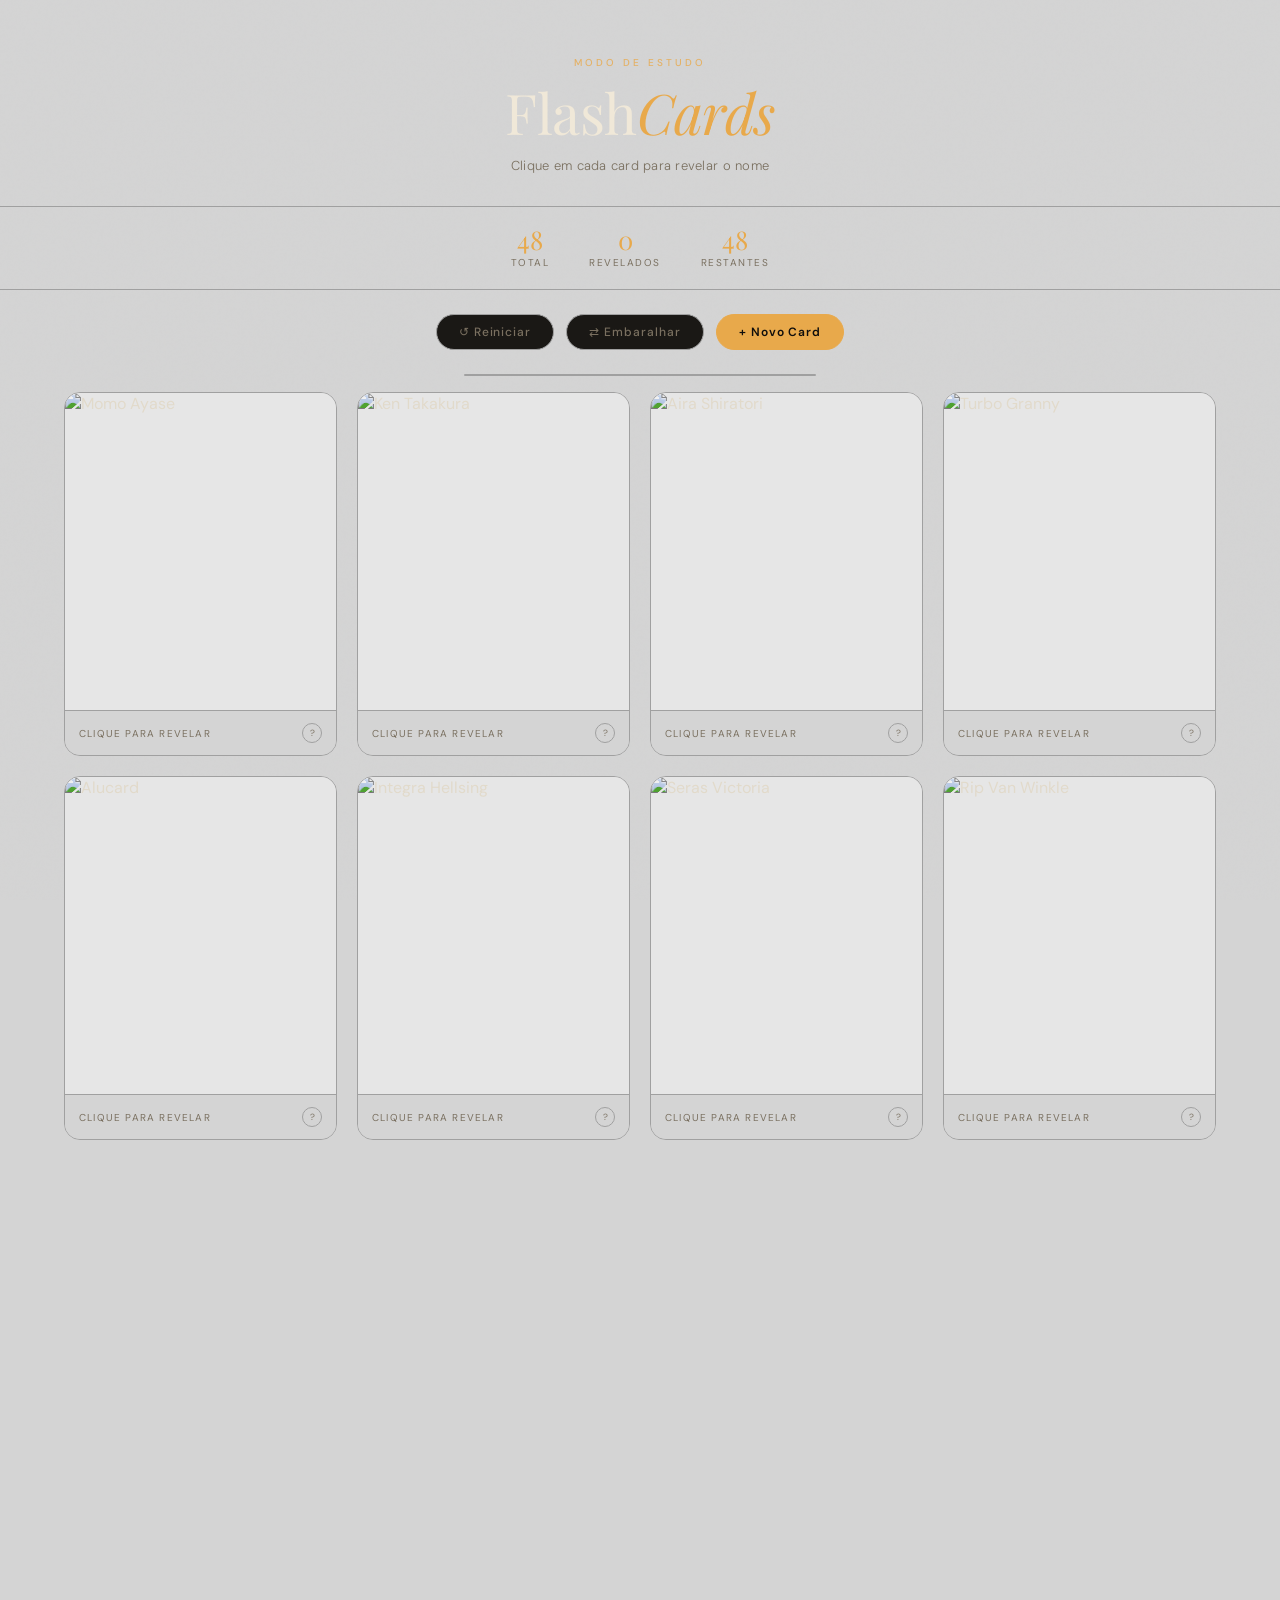
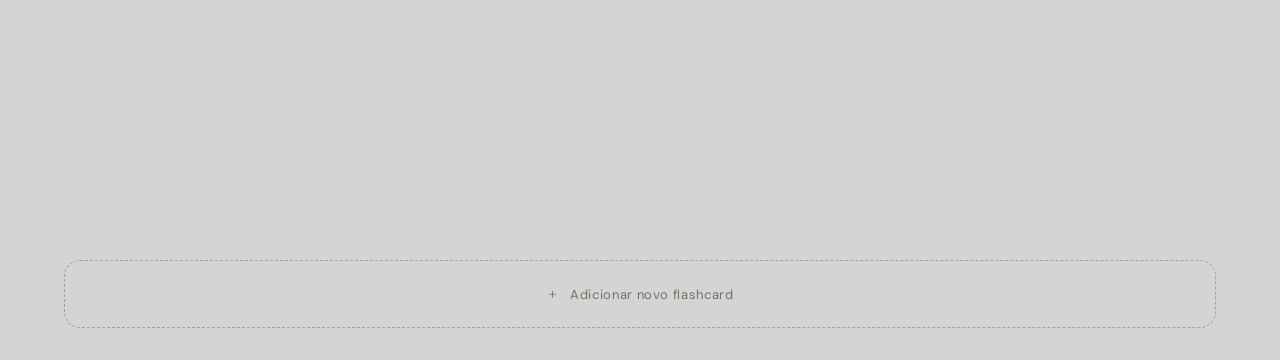
==== index.html @ f8aae572 "Renamed main page to index" ====
<!DOCTYPE html>
<html lang="pt-BR">
<head>
<meta charset="UTF-8">
<meta name="viewport" content="width=device-width, initial-scale=1.0">
<title>Flashcards de Estudo</title>
<link href="https://fonts.googleapis.com/css2?family=Playfair+Display:wght@400;700&family=DM+Sans:wght@300;400;500&display=swap" rel="stylesheet">
<style>
  :root {
    --bg: #d4d4d4;
    --surface: #1a1815;
    --card-front: #d4d4d4;
    --card-back: #2a1f0e;
    --accent: #e8a94b;
    --accent-dim: #a87630;
    --text-primary: #f0e8d8;
    --text-muted: #7a7060;
    --border: #a0a0a0;
    --gold-glow: rgba(232, 169, 75, 0.15);
    --radius: 16px;
    --bg-card: #e6e6e6;
  }

  * { margin: 0; padding: 0; box-sizing: border-box; }

  body {
    background: var(--bg);
    color: var(--text-primary);
    font-family: 'DM Sans', sans-serif;
    min-height: 100vh;
    overflow-x: hidden;
  }

  /* Grain overlay */
  body::before {
    content: '';
    position: fixed;
    inset: 0;
    background-image: url("data:image/svg+xml,%3Csvg viewBox='0 0 256 256' xmlns='http://www.w3.org/2000/svg'%3E%3Cfilter id='noise'%3E%3CfeTurbulence type='fractalNoise' baseFrequency='0.9' numOctaves='4' stitchTiles='stitch'/%3E%3C/filter%3E%3Crect width='100%25' height='100%25' filter='url(%23noise)' opacity='0.04'/%3E%3C/svg%3E");
    pointer-events: none;
    z-index: 0;
    opacity: 0.4;
  }

  header {
    position: relative;
    z-index: 1;
    text-align: center;
    padding: 56px 24px 32px;
    border-bottom: 1px solid var(--border);
  }

  .header-label {
    font-family: 'DM Sans', sans-serif;
    font-size: 10px;
    font-weight: 500;
    letter-spacing: 0.3em;
    text-transform: uppercase;
    color: var(--accent);
    margin-bottom: 12px;
    opacity: 0.8;
  }

  header h1 {
    font-family: 'Playfair Display', serif;
    font-size: clamp(2rem, 5vw, 3.5rem);
    font-weight: 400;
    color: var(--text-primary);
    letter-spacing: -0.01em;
    line-height: 1.1;
  }

  header h1 span {
    color: var(--accent);
    font-style: italic;
  }

  .header-sub {
    margin-top: 14px;
    font-size: 13px;
    color: var(--text-muted);
    font-weight: 300;
    letter-spacing: 0.02em;
  }

  /* Stats bar */
  .stats {
    position: relative;
    z-index: 1;
    display: flex;
    justify-content: center;
    gap: 40px;
    padding: 20px 24px;
    border-bottom: 1px solid var(--border);
  }

  .stat-item {
    text-align: center;
  }

  .stat-number {
    font-family: 'Playfair Display', serif;
    font-size: 1.6rem;
    color: var(--accent);
    line-height: 1;
  }

  .stat-label {
    font-size: 10px;
    color: var(--text-muted);
    letter-spacing: 0.15em;
    text-transform: uppercase;
    margin-top: 4px;
  }

  /* Controls */
  .controls {
    position: relative;
    z-index: 1;
    display: flex;
    justify-content: center;
    align-items: center;
    gap: 12px;
    padding: 24px;
    flex-wrap: wrap;
  }

  .btn {
    padding: 9px 22px;
    border-radius: 100px;
    border: 1px solid var(--border);
    background: var(--surface);
    color: var(--text-muted);
    font-family: 'DM Sans', sans-serif;
    font-size: 12px;
    font-weight: 500;
    letter-spacing: 0.08em;
    cursor: pointer;
    transition: all 0.2s ease;
  }

  .btn:hover {
    border-color: var(--accent-dim);
    color: var(--accent);
    background: rgba(232, 169, 75, 0.06);
  }

  .btn.primary {
    background: var(--accent);
    border-color: var(--accent);
    color: #0f0e0c;
    font-weight: 600;
  }

  .btn.primary:hover {
    background: #f0bc65;
    border-color: #f0bc65;
    color: #0f0e0c;
  }

  /* Grid */
  .grid-container {
    position: relative;
    z-index: 1;
    max-width: 1200px;
    margin: 0 auto;
    padding: 8px 24px 80px;
    display: grid;
    grid-template-columns: repeat(auto-fill, minmax(220px, 1fr));
    gap: 20px;
  }

  /* Card */
  .card-wrapper {
    perspective: 1000px;
  }

  .card {
    width: 100%;
    aspect-ratio: 3/4;
    position: relative;
    transform-style: preserve-3d;
    transition: transform 0.6s cubic-bezier(0.4, 0, 0.2, 1);
    cursor: pointer;
  }

  .card.flipped {
    transform: rotateY(180deg);
  }

  .card-face {
    position: absolute;
    inset: 0;
    backface-visibility: hidden;
    -webkit-backface-visibility: hidden;
    border-radius: var(--radius);
    overflow: hidden;
    border: 1px solid var(--border);
  }

  /* Front face */
  .card-front {
    background: var(--card-front);
    display: flex;
    flex-direction: column;
  }

  .card-front .image-area {
    flex: 1;
    overflow: hidden;
    position: relative;
    background: var(--bg-card);
  }

  .card-front .image-area img {
    width: 100%;
    height: 100%;
    object-fit: cover;
    display: block;
    transition: transform 0.4s ease;
    filter: brightness(0.92) contrast(1.05);
  }

  .card-wrapper:hover .card:not(.flipped) .image-area img {
    transform: scale(1.04);
  }

  /* Hint stripe at bottom of front */
  .card-front .hint {
    padding: 12px 14px;
    display: flex;
    align-items: center;
    justify-content: space-between;
    background: var(--card-front);
    border-top: 1px solid var(--border);
  }

  .hint-text {
    font-size: 10px;
    color: var(--text-muted);
    letter-spacing: 0.12em;
    text-transform: uppercase;
  }

  .hint-icon {
    width: 20px;
    height: 20px;
    border-radius: 50%;
    border: 1px solid var(--border);
    display: flex;
    align-items: center;
    justify-content: center;
    color: var(--text-muted);
    font-size: 9px;
    transition: all 0.2s;
  }

  .card-wrapper:hover .hint-icon {
    border-color: var(--accent-dim);
    color: var(--accent);
    background: var(--gold-glow);
  }

  /* Back face */
  .card-back {
    background: var(--card-back);
    transform: rotateY(180deg);
    display: flex;
    flex-direction: column;
    align-items: center;
    justify-content: center;
    padding: 28px 20px;
    text-align: center;
    position: relative;
    gap: 16px;
  }

  .card-back::before {
    content: '';
    position: absolute;
    inset: 0;
    border-radius: var(--radius);
    background: radial-gradient(ellipse at center, rgba(232, 169, 75, 0.08) 0%, transparent 70%);
    pointer-events: none;
  }

  .card-back .back-icon {
    width: 48px;
    height: 48px;
    border-radius: 50%;
    border: 1px solid rgba(232, 169, 75, 0.3);
    display: flex;
    align-items: center;
    justify-content: center;
    background: rgba(232, 169, 75, 0.08);
  }

  .card-back .back-icon svg {
    width: 22px;
    height: 22px;
    stroke: var(--accent);
    fill: none;
    stroke-width: 1.5;
  }

  .card-back .card-name {
    font-family: 'Playfair Display', serif;
    font-size: clamp(1.1rem, 2.5vw, 1.4rem);
    font-weight: 400;
    color: var(--text-primary);
    line-height: 1.3;
  }

  .card-back .card-desc {
    font-size: 11px;
    color: var(--text-muted);
    line-height: 1.6;
    font-weight: 300;
  }

  .card-back .tag {
    font-size: 9px;
    letter-spacing: 0.18em;
    text-transform: uppercase;
    color: var(--accent);
    border: 1px solid rgba(232, 169, 75, 0.25);
    padding: 4px 10px;
    border-radius: 100px;
    background: rgba(232, 169, 75, 0.05);
  }

  /* Placeholder / empty image area for demo */
  .placeholder-img {
    width: 100%;
    height: 100%;
    display: flex;
    flex-direction: column;
    align-items: center;
    justify-content: center;
    gap: 10px;
    background: linear-gradient(135deg, #13110e 0%, #1c1912 100%);
  }

  .placeholder-img .ph-icon {
    font-size: 2.5rem;
    opacity: 0.5;
  }

  .placeholder-img .ph-text {
    font-size: 10px;
    color: var(--text-muted);
    letter-spacing: 0.1em;
  }

  /* Progress indicator */
  .progress-bar-wrap {
    position: relative;
    z-index: 1;
    max-width: 400px;
    margin: 0 auto;
    padding: 0 24px 8px;
  }

  .progress-track {
    height: 2px;
    background: var(--border);
    border-radius: 99px;
    overflow: hidden;
  }

  .progress-fill {
    height: 100%;
    background: var(--accent);
    border-radius: 99px;
    transition: width 0.5s ease;
    width: 0%;
  }

  /* Tooltip */
  .tooltip {
    position: fixed;
    bottom: 28px;
    left: 50%;
    transform: translateX(-50%) translateY(20px);
    background: var(--accent);
    color: #0f0e0c;
    font-size: 11px;
    font-weight: 600;
    letter-spacing: 0.08em;
    padding: 8px 18px;
    border-radius: 100px;
    opacity: 0;
    pointer-events: none;
    transition: all 0.3s ease;
    white-space: nowrap;
    z-index: 100;
  }

  .tooltip.show {
    opacity: 1;
    transform: translateX(-50%) translateY(0);
  }

  /* Upload area */
  .add-card-area {
    position: relative;
    z-index: 1;
    max-width: 1200px;
    margin: 0 auto;
    padding: 0 24px 32px;
  }

  .add-card-btn {
    width: 100%;
    border: 1px dashed var(--border);
    border-radius: var(--radius);
    padding: 24px;
    background: transparent;
    color: var(--text-muted);
    font-family: 'DM Sans', sans-serif;
    font-size: 13px;
    cursor: pointer;
    transition: all 0.2s;
    display: flex;
    align-items: center;
    justify-content: center;
    gap: 10px;
    letter-spacing: 0.05em;
  }

  .add-card-btn:hover {
    border-color: var(--accent-dim);
    color: var(--accent);
    background: var(--gold-glow);
  }

  /* Modal */
  .modal-overlay {
    position: fixed;
    inset: 0;
    background: rgba(0,0,0,0.75);
    backdrop-filter: blur(6px);
    display: flex;
    align-items: center;
    justify-content: center;
    z-index: 200;
    opacity: 0;
    pointer-events: none;
    transition: opacity 0.3s ease;
    padding: 24px;
  }

  .modal-overlay.open {
    opacity: 1;
    pointer-events: all;
  }

  .modal {
    background: var(--surface);
    border: 1px solid var(--border);
    border-radius: 20px;
    padding: 36px;
    width: 100%;
    max-width: 440px;
    transform: translateY(20px);
    transition: transform 0.3s ease;
  }

  .modal-overlay.open .modal {
    transform: translateY(0);
  }

  .modal h2 {
    font-family: 'Playfair Display', serif;
    font-size: 1.5rem;
    font-weight: 400;
    margin-bottom: 8px;
  }

  .modal p {
    font-size: 12px;
    color: var(--text-muted);
    margin-bottom: 28px;
    line-height: 1.6;
  }

  .field {
    margin-bottom: 18px;
  }

  .field label {
    display: block;
    font-size: 10px;
    letter-spacing: 0.15em;
    text-transform: uppercase;
    color: var(--text-muted);
    margin-bottom: 8px;
  }

  .field input, .field textarea {
    width: 100%;
    background: var(--bg);
    border: 1px solid var(--border);
    border-radius: 10px;
    padding: 12px 14px;
    color: var(--text-primary);
    font-family: 'DM Sans', sans-serif;
    font-size: 13px;
    outline: none;
    transition: border-color 0.2s;
  }

  .field input:focus, .field textarea:focus {
    border-color: var(--accent-dim);
  }

  .field textarea { resize: vertical; min-height: 70px; }

  .upload-box {
    border: 1px dashed var(--border);
    border-radius: 10px;
    padding: 28px;
    text-align: center;
    cursor: pointer;
    transition: all 0.2s;
    background: var(--bg);
  }

  .upload-box:hover {
    border-color: var(--accent-dim);
    background: var(--gold-glow);
  }

  .upload-box input { display: none; }
  .upload-box .upload-icon { font-size: 1.8rem; margin-bottom: 8px; }
  .upload-box p { font-size: 12px; color: var(--text-muted); }
  .upload-box .preview-img {
    max-height: 120px;
    border-radius: 8px;
    object-fit: cover;
    margin-top: 8px;
  }

  .modal-actions { display: flex; gap: 10px; margin-top: 28px; }
  .modal-actions .btn { flex: 1; text-align: center; }

  /* Responsive */
  @media (max-width: 520px) {
    .grid-container {
      grid-template-columns: repeat(2, 1fr);
      gap: 12px;
      padding: 8px 16px 60px;
    }
    .stats { gap: 24px; }
  }

  /* Animation on load */
  @keyframes fadeUp {
    from { opacity: 0; transform: translateY(24px); }
    to   { opacity: 1; transform: translateY(0); }
  }

  .card-wrapper {
    opacity: 0;
    animation: fadeUp 0.5s ease forwards;
  }
</style>
</head>
<body>

<header>
  <div class="header-label">Modo de Estudo</div>
  <h1>Flash<span>Cards</span></h1>
  <p class="header-sub">Clique em cada card para revelar o nome</p>
</header>

<div class="stats">
  <div class="stat-item">
    <div class="stat-number" id="totalCount">0</div>
    <div class="stat-label">Total</div>
  </div>
  <div class="stat-item">
    <div class="stat-number" id="revealedCount">0</div>
    <div class="stat-label">Revelados</div>
  </div>
  <div class="stat-item">
    <div class="stat-number" id="remainCount">0</div>
    <div class="stat-label">Restantes</div>
  </div>
</div>

<div class="controls">
  <button class="btn" onclick="resetAll()">↺ Reiniciar</button>
  <button class="btn" onclick="shuffleCards()">⇄ Embaralhar</button>
  <button class="btn primary" onclick="openModal()">+ Novo Card</button>
</div>

<div class="progress-bar-wrap">
  <div class="progress-track">
    <div class="progress-fill" id="progressFill"></div>
  </div>
</div>

<div class="grid-container" id="cardGrid"></div>

<div class="add-card-area">
  <button class="add-card-btn" onclick="openModal()">
    <span>＋</span> Adicionar novo flashcard
  </button>
</div>

<div class="tooltip" id="tooltip"></div>

<!-- Modal para adicionar card -->
<div class="modal-overlay" id="modalOverlay" onclick="handleOverlayClick(event)">
  <div class="modal">
    <h2>Novo Card</h2>
    <p>Adicione uma imagem e o nome que será revelado ao clicar.</p>

    <div class="field">
      <label>Imagem</label>
      <div class="upload-box" onclick="document.getElementById('fileInput').click()">
        <input type="file" id="fileInput" accept="image/*" onchange="previewImage(event)">
        <div id="uploadContent">
          <div class="upload-icon">🖼️</div>
          <p>Clique para selecionar uma imagem</p>
        </div>
      </div>
    </div>

    <div class="field">
      <label>Nome / Resposta</label>
      <input type="text" id="cardName" placeholder="Ex: Mitocôndria, Napoleão, Teorema de Pitágoras...">
    </div>

    <div class="field">
      <label>Descrição (opcional)</label>
      <textarea id="cardDesc" placeholder="Uma breve descrição ou contexto..."></textarea>
    </div>

    <div class="field">
      <label>Categoria (opcional)</label>
      <input type="text" id="cardTag" placeholder="Ex: Biologia, História, Matemática...">
    </div>

    <div class="modal-actions">
      <button class="btn" onclick="closeModal()">Cancelar</button>
      <button class="btn primary" onclick="addCard()">Criar Card</button>
    </div>
  </div>
</div>

<script>
  // ─── Sample data (placeholder images via picsum) ─────────────────────────────
  const sampleCards = [
    {
      name: "Momo Ayase",
      desc: "Momo",
      tag: "Dan Da Dan",
      imageUrl: "https://static.wikia.nocookie.net/dandadan/images/c/ce/Momo_Ayase_Anime_Infobox_2.png/revision/latest?cb=20241116233954"
    },
    {
      name: "Ken Takakura",
      desc: "Ken",
      tag: "Dan Da Dan",
      imageUrl: "https://static.wikia.nocookie.net/dandadan/images/e/e0/Okarun_Anime_Infobox_2.png/revision/latest?cb=20241218045003"
    },
    {
      name: "Aira Shiratori",
      desc: "Aira",
      tag: "Dan Da Dan",
      imageUrl: "https://static.wikia.nocookie.net/dandadan/images/3/35/Aira_Shiratori_Infobox.png/revision/latest?cb=20241216161245"
    },
    {
      name: "Turbo Granny",
      desc: "Turbo",
      tag: "Dan Da Dan",
      imageUrl: "https://static.wikia.nocookie.net/dandadan/images/8/84/Turbo_Granny_%28Doll%29_Infobox_%28Anime%29.png/revision/latest?cb=20241031174232"
    },
    {
      name: "Alucard",
      desc: "Alucard",
      tag: "Hellsing Ultimate",
      imageUrl: "https://i.redd.it/isj6ltwzsavf1.jpeg"
    },
    {
      name: "Integra Hellsing",
      desc: "Integra",
      tag: "Hellsing Ultimate",
      imageUrl: "https://static.wikia.nocookie.net/p__/images/5/58/Integra_Hellsing.png/revision/latest?cb=20240220141728&path-prefix=protagonist"
    },
    {
      name: "Seras Victoria",
      desc: "Seras",
      tag: "Hellsing Ultimate",
      imageUrl: "https://preview.redd.it/seras-victoria-hellsing-ultimate-vs-whole-mha-verse-who-wins-v0-lu7d4or9k56e1.jpg?width=600&format=pjpg&auto=webp&s=ce6e1b220c2743bc9ec4bf1cfbf0cc132b6a8df0"
    },
    {
      name: "Rip Van Winkle",
      desc: "Rip Van",
      tag: "Hellsing Ultimate",
      imageUrl: "https://static.wikia.nocookie.net/villainous-beauties/images/e/ec/Rip_van_Winkle.jpg/revision/latest?cb=20250522145946"
    },
    {
      name: "Padre Alexander Anderson",
      desc: "Padre Alexander",
      tag: "Hellsing Ultimate",
      imageUrl: "https://preview.redd.it/alexander-anderson-hellsing-ultimate-v0-yylas85gzxm91.jpg?width=640&crop=smart&auto=webp&s=781cdfe3f6b6d7279e425f0a391e73e830cecb99"
    },
    {
      name: "Denji",
      desc: "Denji",
      tag: "Chawsaw man",
      imageUrl: "https://metagalaxia.com.br/wp-content/uploads/2024/03/Chainsaw-Man-Denji.webp"
    },
    {
      name: "Pochita",
      desc: "Pochita",
      tag: "Chawsaw man",
      imageUrl: "https://static.wikia.nocookie.net/chainsaw-man/images/5/54/Pochita_anime_design.png/revision/latest/scale-to-width/360?cb=20220919121110"
    },
    {
      name: "Power",
      desc: "Power",
      tag: "Chawsaw man",
      imageUrl: "https://upload.wikimedia.org/wikipedia/en/thumb/c/c2/Power_%28Chainsaw_Man%29.png/250px-Power_%28Chainsaw_Man%29.png"
    },
    {
      name: "Makima",
      desc: "Makima",
      tag: "Chawsaw man",
      imageUrl: "https://encrypted-tbn0.gstatic.com/images?q=tbn:ANd9GcRN8JIaveVWmxRXFIBUqiPh_o6mGDe8l2_6fA&s"
    },
    {
      name: "Aki Hayakawa",
      desc: "Aki",
      tag: "Chawsaw man",
      imageUrl: "https://encrypted-tbn0.gstatic.com/images?q=tbn:ANd9GcS1_0jOTfe9DC2nygElDVAmm9qMHcKIzQcN3j2erAWJoLOlqAkNAp9nGC4&s=10"
    },
    {
      name: "Inosuke Hashibira",
      desc: "Inosuke",
      tag: "Demon Slayer",
      imageUrl: "https://encrypted-tbn0.gstatic.com/images?q=tbn:ANd9GcRzXhj75GYLWrj236K3svAyB9ZYM6-hpKtYj9jHudLeFP18DjU4XexoK-J7&s=10"
    },
    {
      name: "Rengoku Kyojuro",
      desc: "Rengoku",
      tag: "Demon Slayer",
      imageUrl: "https://i.redd.it/0avxf1uq26sb1.jpg"
    },
    {
      name: "Tanjiro Kamado",
      desc: "Tanjiro",
      tag: "Demon Slayer",
      imageUrl: "https://upload.wikimedia.org/wikipedia/en/e/ea/Tanjirou_manga.png"
    },
    {
      name: "Nezuko Kamado",
      desc: "Nezuko",
      tag: "Demon Slayer",
      imageUrl: "https://ovicio.com.br/wp-content/uploads/2023/10/20231028-demon-slayer-nezuko-555x555.jpg"
    },
    {
      name: "Zenitsu Agatsuma",
      desc: "Zenitsu",
      tag: "Demon Slayer",
      imageUrl: "https://easydrawingguides.com/wp-content/uploads/2023/10/how-to-draw-zenitsu-agatsuma-from-demon-slayer-featured-image-1200.png"
    },
    {
      name: "Muzan Kibutsuji",
      desc: "Muzan",
      tag: "Demon Slayer",
      imageUrl: "https://static.wikia.nocookie.net/kimetsu-no-yaiba/images/0/0e/Muzan_Kibutsuji_Full_Body_%28Anime%29.png/revision/latest?cb=20210731042132"
    },
    {
      name: "Jonathan Joestar",
      desc: "Jonathan",
      tag: "JoJo's Bizarre Adventure",
      imageUrl: "https://static.wikitide.net/deathbattlewiki/5/55/Portrait.jonathanjoestar.png"
    },
    {
      name: "Joseph Joestar",
      desc: "Joestar",
      tag: "JoJo's Bizarre Adventure",
      imageUrl: "https://upload.wikimedia.org/wikipedia/en/f/fc/JosephJoestar.jpg"
    },
    {
      name: "Jotaro Kujo",
      desc: "Kujo",
      tag: "JoJo's Bizarre Adventure",
      imageUrl: "https://static.wikia.nocookie.net/jjba/images/9/9a/JotaroKujo.png/revision/latest?cb=20170204224518&path-prefix=pt-br"
    },
    {
      name: "Josuke Higashikata",
      desc: "Josuke",
      tag: "JoJo's Bizarre Adventure",
      imageUrl: "https://static.wikia.nocookie.net/jjba/images/8/81/JosukeAnime.webp/revision/latest/scale-to-width/360?cb=20230610163959&path-prefix=pt-br"
    },
    {
      name: "Giorno Giovanna",
      desc: "Giorno",
      tag: "JoJo's Bizarre Adventure",
      imageUrl: "https://static.wikitide.net/deathbattlewiki/d/df/Portrait.giornogiovanna.png"
    },
    {
      name: "Jolyne Cujoh",
      desc: "Jolyne",
      tag: "JoJo's Bizarre Adventure",
      imageUrl: "https://i.pinimg.com/736x/f6/c0/cf/f6c0cf105f081123774a7fe68a67385d.jpg"
    },
    {
      name: "Takaba Fumihiko",
      desc: "Takaba",
      tag: "Jujutsu Kaisen",
      imageUrl: "https://static.wikia.nocookie.net/jujutsukaisen/images/e/ea/Fumihiko_Takaba.webp/revision/latest?cb=20250319000643&path-prefix=pt-br"
    },
    {
      name: "Nobara Kugisaki",
      desc: "Nobara",
      tag: "Jujutsu Kaisen",
      imageUrl: "https://i.pinimg.com/736x/ba/5a/70/ba5a7064b4b1f9b260df25901008e21c.jpg"
    },
    {
      name: "Megumi Fushiguro",
      desc: "Megumi",
      tag: "Jujutsu Kaisen",
      imageUrl: "https://i.pinimg.com/736x/41/a4/11/41a411cc9ffd53a4a47f178b7f6b5d45.jpg"
    },
    {
      name: "Ryomen Sukuna",
      desc: "Sukuna",
      tag: "Jujutsu Kaisen",
      imageUrl: "https://www.shutterstock.com/image-illustration/ryomen-sukuna-anime-jujutsu-kaisen-600w-2234259231.jpg"
    },
    {
      name: "Satoru Gojo",
      desc: "Gojo",
      tag: "Jujutsu Kaisen",
      imageUrl: "https://i.pinimg.com/736x/70/ea/79/70ea79448ca47722bbf65946a18eb129.jpg"
    },
    {
      name: "Yuji Itadori",
      desc: "Itadori",
      tag: "Jujutsu Kaisen",
      imageUrl: "https://i.pinimg.com/736x/45/1a/eb/451aebcd2aea3028dc33cb33b0bed020.jpg"
    },
    {
      name: "Arataka Reigen",
      desc: "Reigen",
      tag: "Mob Psycho 100",
      imageUrl: "https://sketchok.com/images/articles/06-anime/080-mob-psycho-100/05/16.jpg"
    },
    {
      name: "Dimple",
      desc: "Ekubo",
      tag: "Mob Psycho 100",
      imageUrl: "https://i.pinimg.com/736x/cc/f8/b3/ccf8b32afd8c9d080a9495868c433064.jpg"
    },
    {
      name: "Shigeo Kageyama",
      desc: "Mob",
      tag: "Mob Psycho 100",
      imageUrl: "https://encrypted-tbn0.gstatic.com/images?q=tbn:ANd9GcTIgzwnCm-E7gJGkyTbRZ5qeMt0HWwXnSrxttwuxbJzJsYsAIhGYOlj77g&s=10"
    },
    {
      name: "Senua",
      desc: "Senua",
      tag: "Hellblade",
      imageUrl: "https://cms-assets.xboxservices.com/assets/22/44/2244ca80-ee5b-429c-8ee7-b93221ed67fb.jpg?n=Senuas-Saga-Hellblade-II_GLP-Page-Hero-0_Enhanced_1083x1222.jpg"
    },
    {
      name: "Senua",
      desc: "Senua",
      tag: "Hellblade",
      imageUrl: "https://cms-assets.xboxservices.com/assets/22/44/2244ca80-ee5b-429c-8ee7-b93221ed67fb.jpg?n=Senuas-Saga-Hellblade-II_GLP-Page-Hero-0_Enhanced_1083x1222.jpg"
    },
    {
      name: "Nagisa Furukawa",
      desc: "Nagisa",
      tag: "Clannad",
      imageUrl: "https://static.wikia.nocookie.net/c__/images/5/5b/Nagisajustmarried.jpg/revision/latest?cb=20100716161340&path-prefix=clannad"
    },
    {
      name: "Tomoya Okazaki",
      desc: "Tomoya",
      tag: "Clannad",
      imageUrl: "https://i.pinimg.com/474x/6d/71/98/6d7198991de6223effa299ef5c17d54e.jpg"
    },
    {
      name: "Griffith",
      desc: "Griffith",
      tag: "Berserk",
      imageUrl: "https://upload.wikimedia.org/wikipedia/en/7/7a/GriffithBerserk.png"
    },
    {
      name: "Casca",
      desc: "Casca",
      tag: "Berserk",
      imageUrl: "https://encrypted-tbn0.gstatic.com/images?q=tbn:ANd9GcQiCK2upF88eghN_mfpfdXsJ21dacJIBnSMSPfdURxIXRqaQFzek5wyZHQ&s=10"
    },
    {
      name: "Rei Ayanami",
      desc: "Rei",
      tag: "Evangelion",
      imageUrl: "https://upload.wikimedia.org/wikipedia/en/5/53/Rei_Ayanami.jpg"
    },
    {
      name: "Asuka Langley Soryu",
      desc: "Asuka",
      tag: "Evangelion",
      imageUrl: "https://i1.sndcdn.com/avatars-000306166239-gfiap0-t1080x1080.jpg"
    },
    {
      name: "Shinji Ikari",
      desc: "Shinji",
      tag: "Evangelion",
      imageUrl: "https://preview.redd.it/i-love-shinji-ikari-what-are-your-opinions-on-him-v0-7og75gg5bk9f1.jpg?width=640&crop=smart&auto=webp&s=b017a6d07a0e11720c9c6008124e00885a92ccb7"
    },
    {
      name: "Bojji",
      desc: "Bojji",
      tag: "Ousama ranking",
      imageUrl: "https://static.wikia.nocookie.net/ousamaranking/images/b/be/Bojji_2022_anime_intro.jpg/revision/latest?cb=20220427001856"
    },
    {
      name: "Kage",
      desc: "Kage",
      tag: "Ousama ranking",
      imageUrl: "https://static.wikia.nocookie.net/ousamaranking/images/6/6e/Kage.png/revision/latest?cb=20210824160143"
    },
    {
      name: "John Marston",
      desc: "John Marston",
      tag: "Red Dead Redemption",
      imageUrl: "https://www.notebookcheck.info/fileadmin/Notebooks/News/_nc4/John-marston-rdr-2-switch-2.jpg"
    },
    {
      name: "Dutch",
      desc: "Dutch van der Linde",
      tag: "Red Dead Redemption",
      imageUrl: "https://static.wikia.nocookie.net/reddead/images/8/87/RDR2_Dutch_van_der_Linde_PC.png/revision/latest?cb=20210201222847&path-prefix=pt-br"
    },
  ];

  let cards = [...sampleCards];
  let flippedSet = new Set();

  // ─── Render ───────────────────────────────────────────────────────────────────
  function render() {
    const grid = document.getElementById('cardGrid');
    grid.innerHTML = '';
    cards.forEach((card, i) => {
      const wrapper = document.createElement('div');
      wrapper.className = 'card-wrapper';
      wrapper.style.animationDelay = `${i * 60}ms`;

      const isFlipped = flippedSet.has(i);

      wrapper.innerHTML = `
        <div class="card ${isFlipped ? 'flipped' : ''}" data-index="${i}" onclick="flipCard(this)">
          <div class="card-face card-front">
            <div class="image-area">
              ${card.imageUrl
                ? `<img src="${card.imageUrl}" alt="${card.name}" loading="lazy">`
                : `<div class="placeholder-img">
                     <div class="ph-icon">🖼️</div>
                     <div class="ph-text">Sem imagem</div>
                   </div>`
              }
            </div>
            <div class="hint">
              <span class="hint-text">Clique para revelar</span>
              <span class="hint-icon">?</span>
            </div>
          </div>
          <div class="card-face card-back">
            <div class="back-icon">
              <svg viewBox="0 0 24 24"><path stroke-linecap="round" stroke-linejoin="round" d="M4.5 12.75l6 6 9-13.5"/></svg>
            </div>
            <div class="card-name">${card.name}</div>
            ${card.desc ? `<div class="card-desc">${card.desc}</div>` : ''}
            ${card.tag ? `<div class="tag">${card.tag}</div>` : ''}
          </div>
        </div>`;
      grid.appendChild(wrapper);
    });
    updateStats();
  }

  function flipCard(cardEl) {
    const i = parseInt(cardEl.dataset.index);
    if (flippedSet.has(i)) {
      flippedSet.delete(i);
      cardEl.classList.remove('flipped');
    } else {
      flippedSet.add(i);
      cardEl.classList.add('flipped');
      showTooltip(cards[i].name);
    }
    updateStats();
  }

  // ─── Stats & progress ─────────────────────────────────────────────────────────
  function updateStats() {
    const total = cards.length;
    const revealed = flippedSet.size;
    document.getElementById('totalCount').textContent = total;
    document.getElementById('revealedCount').textContent = revealed;
    document.getElementById('remainCount').textContent = total - revealed;
    const pct = total ? (revealed / total) * 100 : 0;
    document.getElementById('progressFill').style.width = pct + '%';
  }

  // ─── Controls ─────────────────────────────────────────────────────────────────
  function resetAll() {
    flippedSet.clear();
    render();
  }

  function shuffleCards() {
    cards = cards.sort(() => Math.random() - 0.5);
    flippedSet.clear();
    render();
  }

  // ─── Tooltip ──────────────────────────────────────────────────────────────────
  let tooltipTimer;
  function showTooltip(text) {
    clearTimeout(tooltipTimer);
    const tip = document.getElementById('tooltip');
    tip.textContent = text;
    tip.classList.add('show');
    tooltipTimer = setTimeout(() => tip.classList.remove('show'), 2200);
  }

  // ─── Modal ───────────────────────────────────────────────────────────────────
  let pendingImageUrl = null;
  let pendingImageDataUrl = null;

  function openModal() {
    document.getElementById('modalOverlay').classList.add('open');
    document.getElementById('cardName').value = '';
    document.getElementById('cardDesc').value = '';
    document.getElementById('cardTag').value = '';
    document.getElementById('uploadContent').innerHTML = `
      <div class="upload-icon">🖼️</div>
      <p>Clique para selecionar uma imagem</p>`;
    pendingImageUrl = null;
    pendingImageDataUrl = null;
  }

  function closeModal() {
    document.getElementById('modalOverlay').classList.remove('open');
  }

  function handleOverlayClick(e) {
    if (e.target === document.getElementById('modalOverlay')) closeModal();
  }

  function previewImage(e) {
    const file = e.target.files[0];
    if (!file) return;
    const reader = new FileReader();
    reader.onload = (ev) => {
      pendingImageDataUrl = ev.target.result;
      document.getElementById('uploadContent').innerHTML = `
        <img class="preview-img" src="${pendingImageDataUrl}" alt="preview">
        <p style="margin-top:8px;font-size:11px;">${file.name}</p>`;
    };
    reader.readAsDataURL(file);
  }

  function addCard() {
    const name = document.getElementById('cardName').value.trim();
    if (!name) {
      document.getElementById('cardName').focus();
      document.getElementById('cardName').style.borderColor = '#c0392b';
      setTimeout(() => document.getElementById('cardName').style.borderColor = '', 1200);
      return;
    }
    cards.unshift({
      name,
      desc: document.getElementById('cardDesc').value.trim(),
      tag: document.getElementById('cardTag').value.trim(),
      imageUrl: pendingImageDataUrl || null
    });
    flippedSet = new Set([...flippedSet].map(i => i + 1)); // shift indices
    closeModal();
    render();
  }

  // ─── Init ─────────────────────────────────────────────────────────────────────
  render();
</script>
</body>
</html>
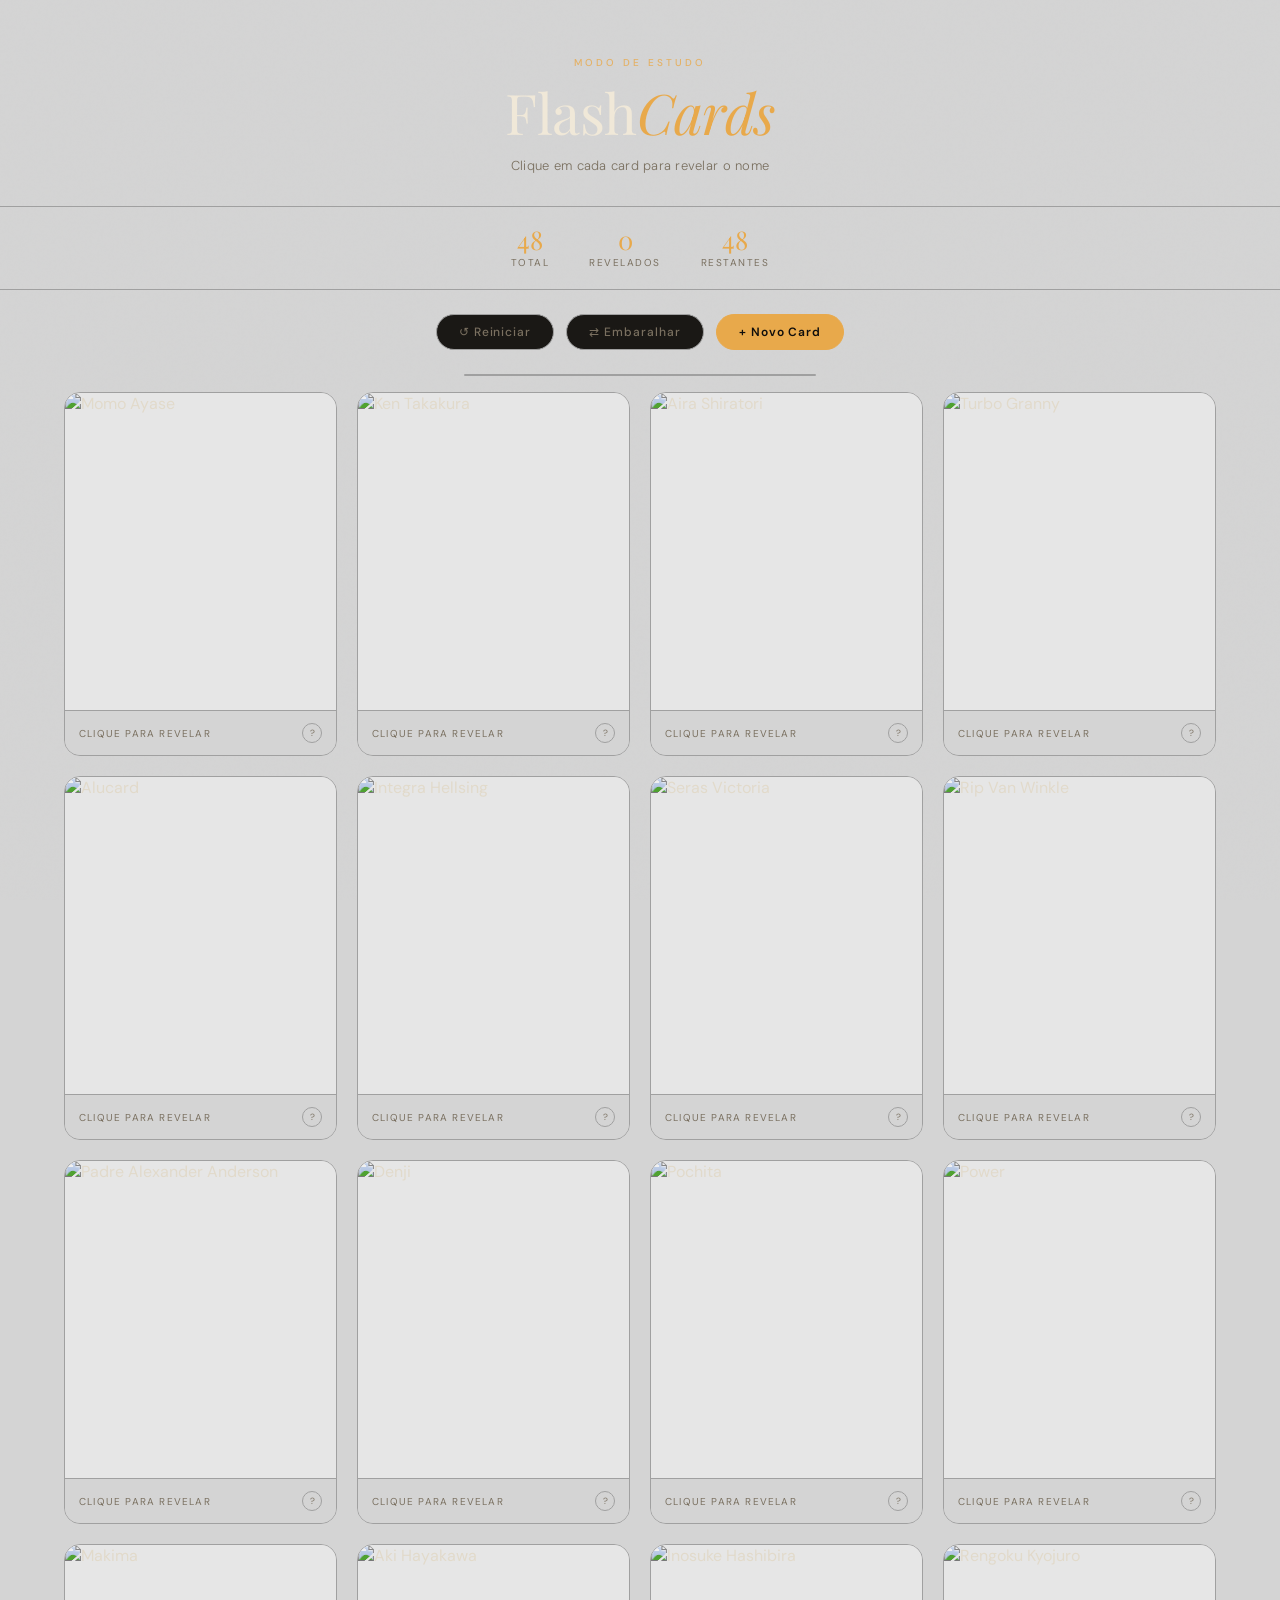
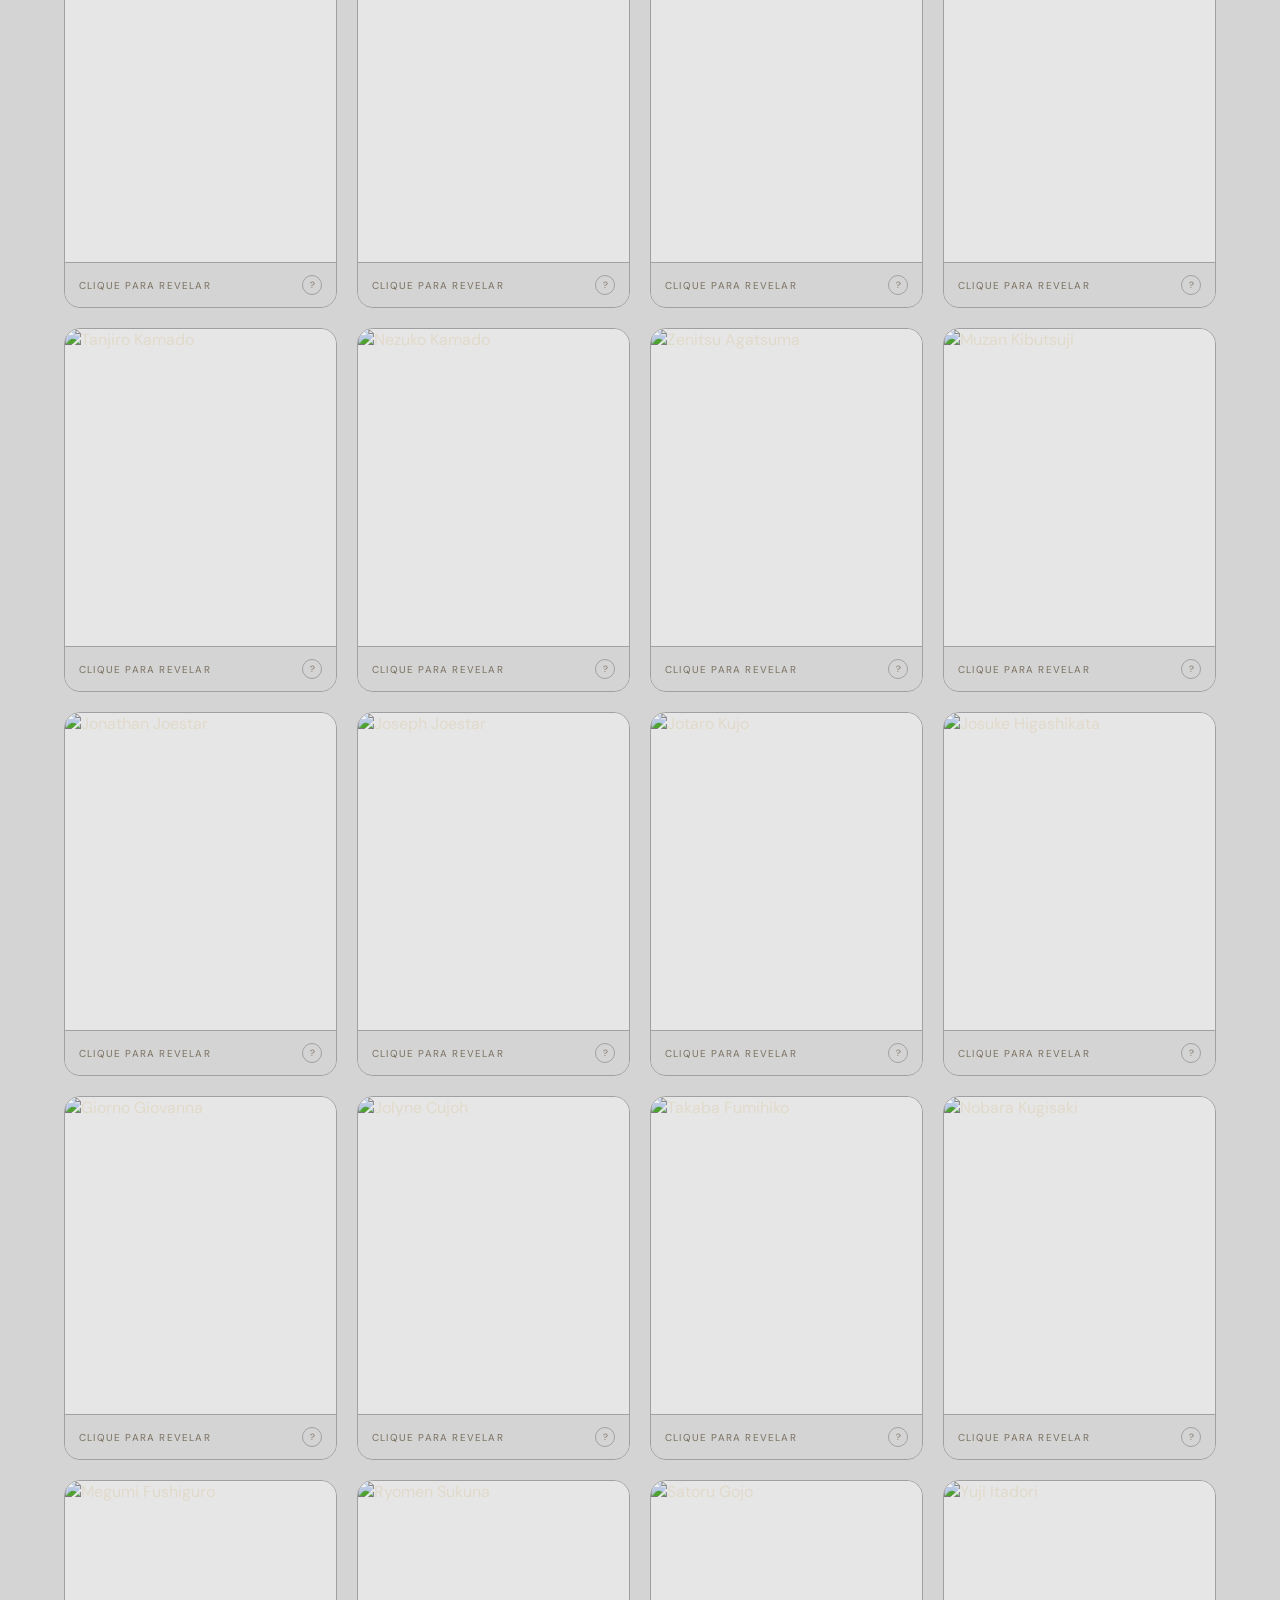
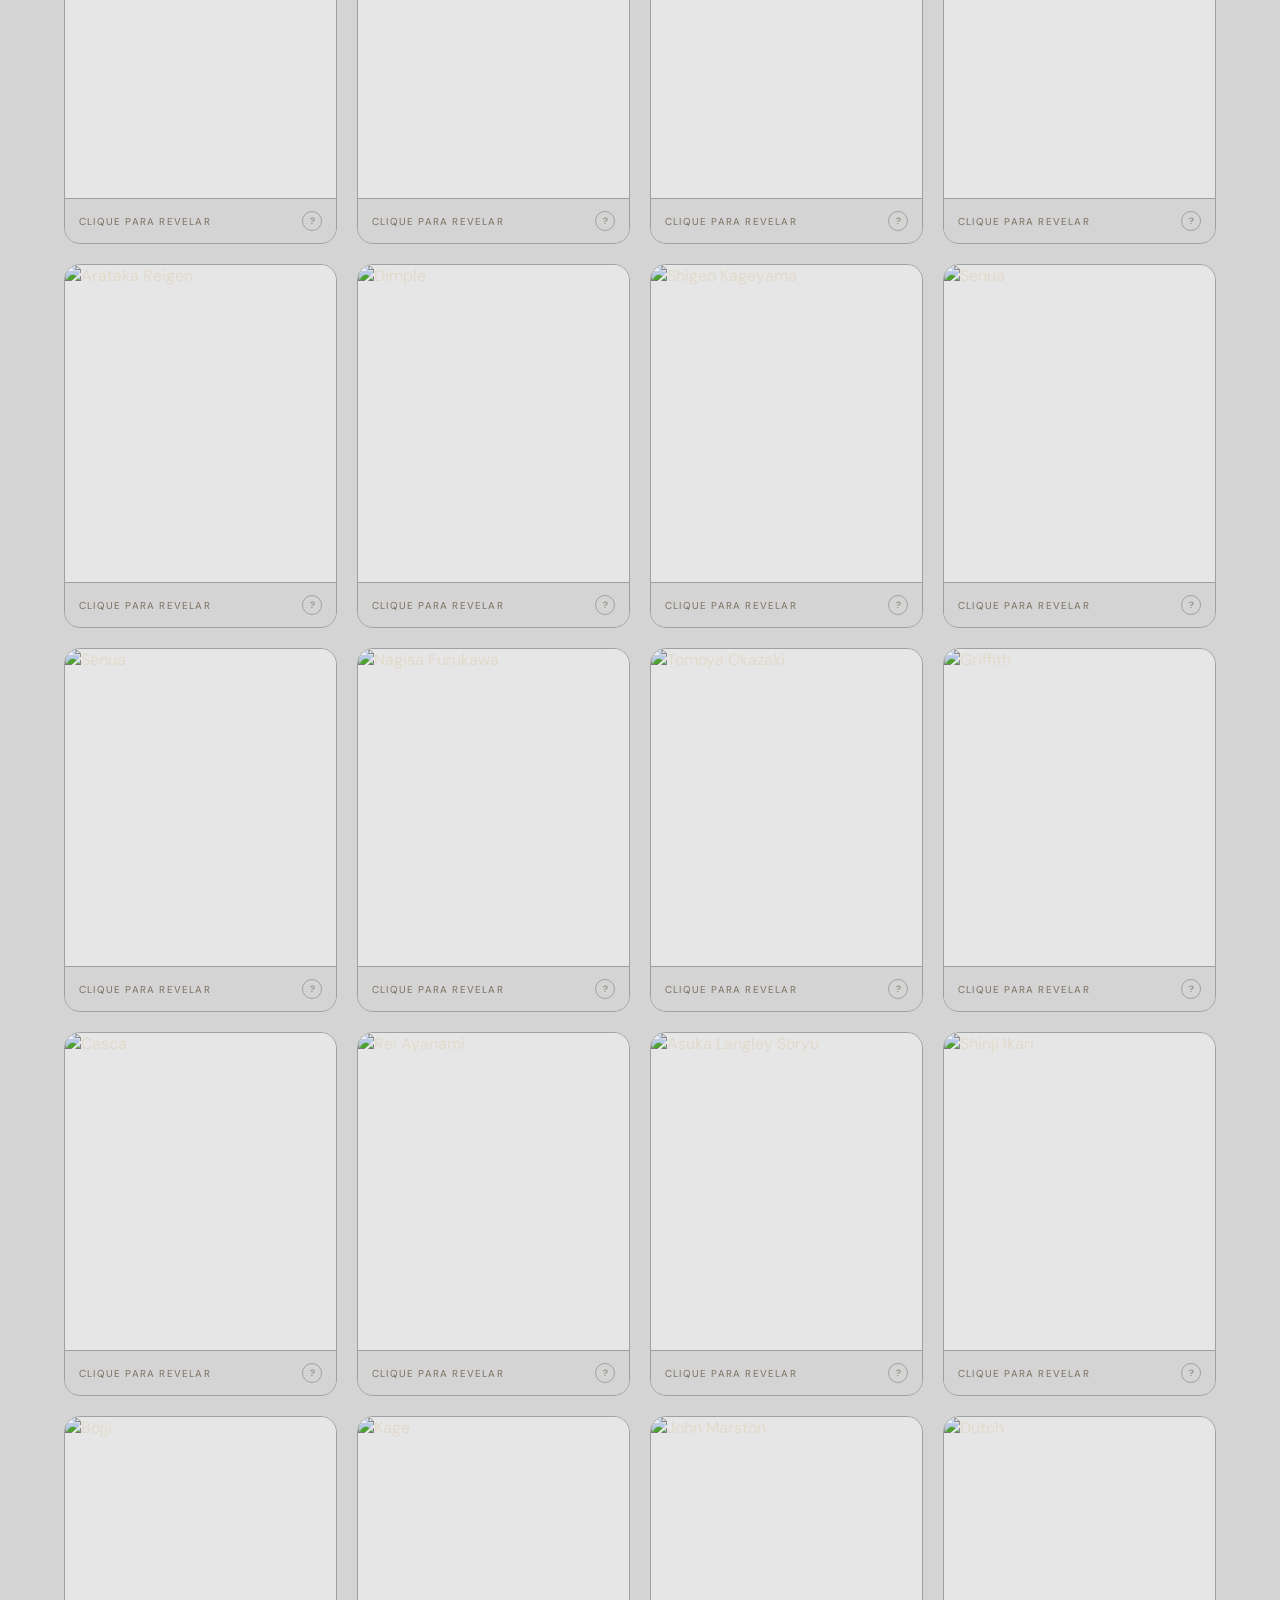
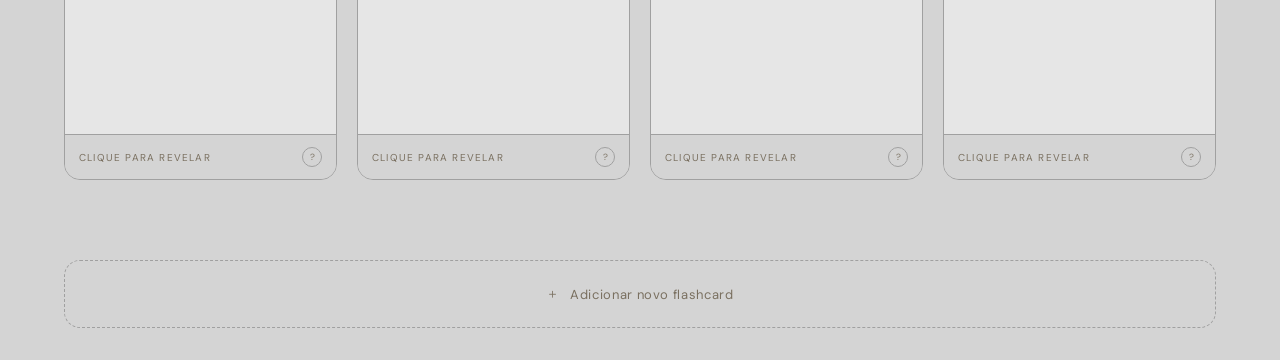
==== commit bb6eccc4: "Moved CSS to another file" ====
--- a/index.html
+++ b/index.html
@@ -5,566 +5,7 @@
 <meta name="viewport" content="width=device-width, initial-scale=1.0">
 <title>Flashcards de Estudo</title>
 <link href="https://fonts.googleapis.com/css2?family=Playfair+Display:wght@400;700&family=DM+Sans:wght@300;400;500&display=swap" rel="stylesheet">
-<style>
-  :root {
-    --bg: #d4d4d4;
-    --surface: #1a1815;
-    --card-front: #d4d4d4;
-    --card-back: #2a1f0e;
-    --accent: #e8a94b;
-    --accent-dim: #a87630;
-    --text-primary: #f0e8d8;
-    --text-muted: #7a7060;
-    --border: #a0a0a0;
-    --gold-glow: rgba(232, 169, 75, 0.15);
-    --radius: 16px;
-    --bg-card: #e6e6e6;
-  }
-
-  * { margin: 0; padding: 0; box-sizing: border-box; }
-
-  body {
-    background: var(--bg);
-    color: var(--text-primary);
-    font-family: 'DM Sans', sans-serif;
-    min-height: 100vh;
-    overflow-x: hidden;
-  }
-
-  /* Grain overlay */
-  body::before {
-    content: '';
-    position: fixed;
-    inset: 0;
-    background-image: url("data:image/svg+xml,%3Csvg viewBox='0 0 256 256' xmlns='http://www.w3.org/2000/svg'%3E%3Cfilter id='noise'%3E%3CfeTurbulence type='fractalNoise' baseFrequency='0.9' numOctaves='4' stitchTiles='stitch'/%3E%3C/filter%3E%3Crect width='100%25' height='100%25' filter='url(%23noise)' opacity='0.04'/%3E%3C/svg%3E");
-    pointer-events: none;
-    z-index: 0;
-    opacity: 0.4;
-  }
-
-  header {
-    position: relative;
-    z-index: 1;
-    text-align: center;
-    padding: 56px 24px 32px;
-    border-bottom: 1px solid var(--border);
-  }
-
-  .header-label {
-    font-family: 'DM Sans', sans-serif;
-    font-size: 10px;
-    font-weight: 500;
-    letter-spacing: 0.3em;
-    text-transform: uppercase;
-    color: var(--accent);
-    margin-bottom: 12px;
-    opacity: 0.8;
-  }
-
-  header h1 {
-    font-family: 'Playfair Display', serif;
-    font-size: clamp(2rem, 5vw, 3.5rem);
-    font-weight: 400;
-    color: var(--text-primary);
-    letter-spacing: -0.01em;
-    line-height: 1.1;
-  }
-
-  header h1 span {
-    color: var(--accent);
-    font-style: italic;
-  }
-
-  .header-sub {
-    margin-top: 14px;
-    font-size: 13px;
-    color: var(--text-muted);
-    font-weight: 300;
-    letter-spacing: 0.02em;
-  }
-
-  /* Stats bar */
-  .stats {
-    position: relative;
-    z-index: 1;
-    display: flex;
-    justify-content: center;
-    gap: 40px;
-    padding: 20px 24px;
-    border-bottom: 1px solid var(--border);
-  }
-
-  .stat-item {
-    text-align: center;
-  }
-
-  .stat-number {
-    font-family: 'Playfair Display', serif;
-    font-size: 1.6rem;
-    color: var(--accent);
-    line-height: 1;
-  }
-
-  .stat-label {
-    font-size: 10px;
-    color: var(--text-muted);
-    letter-spacing: 0.15em;
-    text-transform: uppercase;
-    margin-top: 4px;
-  }
-
-  /* Controls */
-  .controls {
-    position: relative;
-    z-index: 1;
-    display: flex;
-    justify-content: center;
-    align-items: center;
-    gap: 12px;
-    padding: 24px;
-    flex-wrap: wrap;
-  }
-
-  .btn {
-    padding: 9px 22px;
-    border-radius: 100px;
-    border: 1px solid var(--border);
-    background: var(--surface);
-    color: var(--text-muted);
-    font-family: 'DM Sans', sans-serif;
-    font-size: 12px;
-    font-weight: 500;
-    letter-spacing: 0.08em;
-    cursor: pointer;
-    transition: all 0.2s ease;
-  }
-
-  .btn:hover {
-    border-color: var(--accent-dim);
-    color: var(--accent);
-    background: rgba(232, 169, 75, 0.06);
-  }
-
-  .btn.primary {
-    background: var(--accent);
-    border-color: var(--accent);
-    color: #0f0e0c;
-    font-weight: 600;
-  }
-
-  .btn.primary:hover {
-    background: #f0bc65;
-    border-color: #f0bc65;
-    color: #0f0e0c;
-  }
-
-  /* Grid */
-  .grid-container {
-    position: relative;
-    z-index: 1;
-    max-width: 1200px;
-    margin: 0 auto;
-    padding: 8px 24px 80px;
-    display: grid;
-    grid-template-columns: repeat(auto-fill, minmax(220px, 1fr));
-    gap: 20px;
-  }
-
-  /* Card */
-  .card-wrapper {
-    perspective: 1000px;
-  }
-
-  .card {
-    width: 100%;
-    aspect-ratio: 3/4;
-    position: relative;
-    transform-style: preserve-3d;
-    transition: transform 0.6s cubic-bezier(0.4, 0, 0.2, 1);
-    cursor: pointer;
-  }
-
-  .card.flipped {
-    transform: rotateY(180deg);
-  }
-
-  .card-face {
-    position: absolute;
-    inset: 0;
-    backface-visibility: hidden;
-    -webkit-backface-visibility: hidden;
-    border-radius: var(--radius);
-    overflow: hidden;
-    border: 1px solid var(--border);
-  }
-
-  /* Front face */
-  .card-front {
-    background: var(--card-front);
-    display: flex;
-    flex-direction: column;
-  }
-
-  .card-front .image-area {
-    flex: 1;
-    overflow: hidden;
-    position: relative;
-    background: var(--bg-card);
-  }
-
-  .card-front .image-area img {
-    width: 100%;
-    height: 100%;
-    object-fit: cover;
-    display: block;
-    transition: transform 0.4s ease;
-    filter: brightness(0.92) contrast(1.05);
-  }
-
-  .card-wrapper:hover .card:not(.flipped) .image-area img {
-    transform: scale(1.04);
-  }
-
-  /* Hint stripe at bottom of front */
-  .card-front .hint {
-    padding: 12px 14px;
-    display: flex;
-    align-items: center;
-    justify-content: space-between;
-    background: var(--card-front);
-    border-top: 1px solid var(--border);
-  }
-
-  .hint-text {
-    font-size: 10px;
-    color: var(--text-muted);
-    letter-spacing: 0.12em;
-    text-transform: uppercase;
-  }
-
-  .hint-icon {
-    width: 20px;
-    height: 20px;
-    border-radius: 50%;
-    border: 1px solid var(--border);
-    display: flex;
-    align-items: center;
-    justify-content: center;
-    color: var(--text-muted);
-    font-size: 9px;
-    transition: all 0.2s;
-  }
-
-  .card-wrapper:hover .hint-icon {
-    border-color: var(--accent-dim);
-    color: var(--accent);
-    background: var(--gold-glow);
-  }
-
-  /* Back face */
-  .card-back {
-    background: var(--card-back);
-    transform: rotateY(180deg);
-    display: flex;
-    flex-direction: column;
-    align-items: center;
-    justify-content: center;
-    padding: 28px 20px;
-    text-align: center;
-    position: relative;
-    gap: 16px;
-  }
-
-  .card-back::before {
-    content: '';
-    position: absolute;
-    inset: 0;
-    border-radius: var(--radius);
-    background: radial-gradient(ellipse at center, rgba(232, 169, 75, 0.08) 0%, transparent 70%);
-    pointer-events: none;
-  }
-
-  .card-back .back-icon {
-    width: 48px;
-    height: 48px;
-    border-radius: 50%;
-    border: 1px solid rgba(232, 169, 75, 0.3);
-    display: flex;
-    align-items: center;
-    justify-content: center;
-    background: rgba(232, 169, 75, 0.08);
-  }
-
-  .card-back .back-icon svg {
-    width: 22px;
-    height: 22px;
-    stroke: var(--accent);
-    fill: none;
-    stroke-width: 1.5;
-  }
-
-  .card-back .card-name {
-    font-family: 'Playfair Display', serif;
-    font-size: clamp(1.1rem, 2.5vw, 1.4rem);
-    font-weight: 400;
-    color: var(--text-primary);
-    line-height: 1.3;
-  }
-
-  .card-back .card-desc {
-    font-size: 11px;
-    color: var(--text-muted);
-    line-height: 1.6;
-    font-weight: 300;
-  }
-
-  .card-back .tag {
-    font-size: 9px;
-    letter-spacing: 0.18em;
-    text-transform: uppercase;
-    color: var(--accent);
-    border: 1px solid rgba(232, 169, 75, 0.25);
-    padding: 4px 10px;
-    border-radius: 100px;
-    background: rgba(232, 169, 75, 0.05);
-  }
-
-  /* Placeholder / empty image area for demo */
-  .placeholder-img {
-    width: 100%;
-    height: 100%;
-    display: flex;
-    flex-direction: column;
-    align-items: center;
-    justify-content: center;
-    gap: 10px;
-    background: linear-gradient(135deg, #13110e 0%, #1c1912 100%);
-  }
-
-  .placeholder-img .ph-icon {
-    font-size: 2.5rem;
-    opacity: 0.5;
-  }
-
-  .placeholder-img .ph-text {
-    font-size: 10px;
-    color: var(--text-muted);
-    letter-spacing: 0.1em;
-  }
-
-  /* Progress indicator */
-  .progress-bar-wrap {
-    position: relative;
-    z-index: 1;
-    max-width: 400px;
-    margin: 0 auto;
-    padding: 0 24px 8px;
-  }
-
-  .progress-track {
-    height: 2px;
-    background: var(--border);
-    border-radius: 99px;
-    overflow: hidden;
-  }
-
-  .progress-fill {
-    height: 100%;
-    background: var(--accent);
-    border-radius: 99px;
-    transition: width 0.5s ease;
-    width: 0%;
-  }
-
-  /* Tooltip */
-  .tooltip {
-    position: fixed;
-    bottom: 28px;
-    left: 50%;
-    transform: translateX(-50%) translateY(20px);
-    background: var(--accent);
-    color: #0f0e0c;
-    font-size: 11px;
-    font-weight: 600;
-    letter-spacing: 0.08em;
-    padding: 8px 18px;
-    border-radius: 100px;
-    opacity: 0;
-    pointer-events: none;
-    transition: all 0.3s ease;
-    white-space: nowrap;
-    z-index: 100;
-  }
-
-  .tooltip.show {
-    opacity: 1;
-    transform: translateX(-50%) translateY(0);
-  }
-
-  /* Upload area */
-  .add-card-area {
-    position: relative;
-    z-index: 1;
-    max-width: 1200px;
-    margin: 0 auto;
-    padding: 0 24px 32px;
-  }
-
-  .add-card-btn {
-    width: 100%;
-    border: 1px dashed var(--border);
-    border-radius: var(--radius);
-    padding: 24px;
-    background: transparent;
-    color: var(--text-muted);
-    font-family: 'DM Sans', sans-serif;
-    font-size: 13px;
-    cursor: pointer;
-    transition: all 0.2s;
-    display: flex;
-    align-items: center;
-    justify-content: center;
-    gap: 10px;
-    letter-spacing: 0.05em;
-  }
-
-  .add-card-btn:hover {
-    border-color: var(--accent-dim);
-    color: var(--accent);
-    background: var(--gold-glow);
-  }
-
-  /* Modal */
-  .modal-overlay {
-    position: fixed;
-    inset: 0;
-    background: rgba(0,0,0,0.75);
-    backdrop-filter: blur(6px);
-    display: flex;
-    align-items: center;
-    justify-content: center;
-    z-index: 200;
-    opacity: 0;
-    pointer-events: none;
-    transition: opacity 0.3s ease;
-    padding: 24px;
-  }
-
-  .modal-overlay.open {
-    opacity: 1;
-    pointer-events: all;
-  }
-
-  .modal {
-    background: var(--surface);
-    border: 1px solid var(--border);
-    border-radius: 20px;
-    padding: 36px;
-    width: 100%;
-    max-width: 440px;
-    transform: translateY(20px);
-    transition: transform 0.3s ease;
-  }
-
-  .modal-overlay.open .modal {
-    transform: translateY(0);
-  }
-
-  .modal h2 {
-    font-family: 'Playfair Display', serif;
-    font-size: 1.5rem;
-    font-weight: 400;
-    margin-bottom: 8px;
-  }
-
-  .modal p {
-    font-size: 12px;
-    color: var(--text-muted);
-    margin-bottom: 28px;
-    line-height: 1.6;
-  }
-
-  .field {
-    margin-bottom: 18px;
-  }
-
-  .field label {
-    display: block;
-    font-size: 10px;
-    letter-spacing: 0.15em;
-    text-transform: uppercase;
-    color: var(--text-muted);
-    margin-bottom: 8px;
-  }
-
-  .field input, .field textarea {
-    width: 100%;
-    background: var(--bg);
-    border: 1px solid var(--border);
-    border-radius: 10px;
-    padding: 12px 14px;
-    color: var(--text-primary);
-    font-family: 'DM Sans', sans-serif;
-    font-size: 13px;
-    outline: none;
-    transition: border-color 0.2s;
-  }
-
-  .field input:focus, .field textarea:focus {
-    border-color: var(--accent-dim);
-  }
-
-  .field textarea { resize: vertical; min-height: 70px; }
-
-  .upload-box {
-    border: 1px dashed var(--border);
-    border-radius: 10px;
-    padding: 28px;
-    text-align: center;
-    cursor: pointer;
-    transition: all 0.2s;
-    background: var(--bg);
-  }
-
-  .upload-box:hover {
-    border-color: var(--accent-dim);
-    background: var(--gold-glow);
-  }
-
-  .upload-box input { display: none; }
-  .upload-box .upload-icon { font-size: 1.8rem; margin-bottom: 8px; }
-  .upload-box p { font-size: 12px; color: var(--text-muted); }
-  .upload-box .preview-img {
-    max-height: 120px;
-    border-radius: 8px;
-    object-fit: cover;
-    margin-top: 8px;
-  }
-
-  .modal-actions { display: flex; gap: 10px; margin-top: 28px; }
-  .modal-actions .btn { flex: 1; text-align: center; }
-
-  /* Responsive */
-  @media (max-width: 520px) {
-    .grid-container {
-      grid-template-columns: repeat(2, 1fr);
-      gap: 12px;
-      padding: 8px 16px 60px;
-    }
-    .stats { gap: 24px; }
-  }
-
-  /* Animation on load */
-  @keyframes fadeUp {
-    from { opacity: 0; transform: translateY(24px); }
-    to   { opacity: 1; transform: translateY(0); }
-  }
-
-  .card-wrapper {
-    opacity: 0;
-    animation: fadeUp 0.5s ease forwards;
-  }
-</style>
+<link rel="stylesheet" href="style.css">
 </head>
 <body>
 
--- a/style.css
+++ b/style.css
@@ -0,0 +1,558 @@
+ :root {
+    --bg: #d4d4d4;
+    --surface: #1a1815;
+    --card-front: #d4d4d4;
+    --card-back: #2a1f0e;
+    --accent: #e8a94b;
+    --accent-dim: #a87630;
+    --text-primary: #f0e8d8;
+    --text-muted: #7a7060;
+    --border: #a0a0a0;
+    --gold-glow: rgba(232, 169, 75, 0.15);
+    --radius: 16px;
+    --bg-card: #e6e6e6;
+  }
+
+  * { margin: 0; padding: 0; box-sizing: border-box; }
+
+  body {
+    background: var(--bg);
+    color: var(--text-primary);
+    font-family: 'DM Sans', sans-serif;
+    min-height: 100vh;
+    overflow-x: hidden;
+  }
+
+  /* Grain overlay */
+  body::before {
+    content: '';
+    position: fixed;
+    inset: 0;
+    background-image: url("data:image/svg+xml,%3Csvg viewBox='0 0 256 256' xmlns='http://www.w3.org/2000/svg'%3E%3Cfilter id='noise'%3E%3CfeTurbulence type='fractalNoise' baseFrequency='0.9' numOctaves='4' stitchTiles='stitch'/%3E%3C/filter%3E%3Crect width='100%25' height='100%25' filter='url(%23noise)' opacity='0.04'/%3E%3C/svg%3E");
+    pointer-events: none;
+    z-index: 0;
+    opacity: 0.4;
+  }
+
+  header {
+    position: relative;
+    z-index: 1;
+    text-align: center;
+    padding: 56px 24px 32px;
+    border-bottom: 1px solid var(--border);
+  }
+
+  .header-label {
+    font-family: 'DM Sans', sans-serif;
+    font-size: 10px;
+    font-weight: 500;
+    letter-spacing: 0.3em;
+    text-transform: uppercase;
+    color: var(--accent);
+    margin-bottom: 12px;
+    opacity: 0.8;
+  }
+
+  header h1 {
+    font-family: 'Playfair Display', serif;
+    font-size: clamp(2rem, 5vw, 3.5rem);
+    font-weight: 400;
+    color: var(--text-primary);
+    letter-spacing: -0.01em;
+    line-height: 1.1;
+  }
+
+  header h1 span {
+    color: var(--accent);
+    font-style: italic;
+  }
+
+  .header-sub {
+    margin-top: 14px;
+    font-size: 13px;
+    color: var(--text-muted);
+    font-weight: 300;
+    letter-spacing: 0.02em;
+  }
+
+  /* Stats bar */
+  .stats {
+    position: relative;
+    z-index: 1;
+    display: flex;
+    justify-content: center;
+    gap: 40px;
+    padding: 20px 24px;
+    border-bottom: 1px solid var(--border);
+  }
+
+  .stat-item {
+    text-align: center;
+  }
+
+  .stat-number {
+    font-family: 'Playfair Display', serif;
+    font-size: 1.6rem;
+    color: var(--accent);
+    line-height: 1;
+  }
+
+  .stat-label {
+    font-size: 10px;
+    color: var(--text-muted);
+    letter-spacing: 0.15em;
+    text-transform: uppercase;
+    margin-top: 4px;
+  }
+
+  /* Controls */
+  .controls {
+    position: relative;
+    z-index: 1;
+    display: flex;
+    justify-content: center;
+    align-items: center;
+    gap: 12px;
+    padding: 24px;
+    flex-wrap: wrap;
+  }
+
+  .btn {
+    padding: 9px 22px;
+    border-radius: 100px;
+    border: 1px solid var(--border);
+    background: var(--surface);
+    color: var(--text-muted);
+    font-family: 'DM Sans', sans-serif;
+    font-size: 12px;
+    font-weight: 500;
+    letter-spacing: 0.08em;
+    cursor: pointer;
+    transition: all 0.2s ease;
+  }
+
+  .btn:hover {
+    border-color: var(--accent-dim);
+    color: var(--accent);
+    background: rgba(232, 169, 75, 0.06);
+  }
+
+  .btn.primary {
+    background: var(--accent);
+    border-color: var(--accent);
+    color: #0f0e0c;
+    font-weight: 600;
+  }
+
+  .btn.primary:hover {
+    background: #f0bc65;
+    border-color: #f0bc65;
+    color: #0f0e0c;
+  }
+
+  /* Grid */
+  .grid-container {
+    position: relative;
+    z-index: 1;
+    max-width: 1200px;
+    margin: 0 auto;
+    padding: 8px 24px 80px;
+    display: grid;
+    grid-template-columns: repeat(auto-fill, minmax(220px, 1fr));
+    gap: 20px;
+  }
+
+  /* Card */
+  .card-wrapper {
+    perspective: 1000px;
+  }
+
+  .card {
+    width: 100%;
+    aspect-ratio: 3/4;
+    position: relative;
+    transform-style: preserve-3d;
+    transition: transform 0.6s cubic-bezier(0.4, 0, 0.2, 1);
+    cursor: pointer;
+  }
+
+  .card.flipped {
+    transform: rotateY(180deg);
+  }
+
+  .card-face {
+    position: absolute;
+    inset: 0;
+    backface-visibility: hidden;
+    -webkit-backface-visibility: hidden;
+    border-radius: var(--radius);
+    overflow: hidden;
+    border: 1px solid var(--border);
+  }
+
+  /* Front face */
+  .card-front {
+    background: var(--card-front);
+    display: flex;
+    flex-direction: column;
+  }
+
+  .card-front .image-area {
+    flex: 1;
+    overflow: hidden;
+    position: relative;
+    background: var(--bg-card);
+  }
+
+  .card-front .image-area img {
+    width: 100%;
+    height: 100%;
+    object-fit: cover;
+    display: block;
+    transition: transform 0.4s ease;
+    filter: brightness(0.92) contrast(1.05);
+  }
+
+  .card-wrapper:hover .card:not(.flipped) .image-area img {
+    transform: scale(1.04);
+  }
+
+  /* Hint stripe at bottom of front */
+  .card-front .hint {
+    padding: 12px 14px;
+    display: flex;
+    align-items: center;
+    justify-content: space-between;
+    background: var(--card-front);
+    border-top: 1px solid var(--border);
+  }
+
+  .hint-text {
+    font-size: 10px;
+    color: var(--text-muted);
+    letter-spacing: 0.12em;
+    text-transform: uppercase;
+  }
+
+  .hint-icon {
+    width: 20px;
+    height: 20px;
+    border-radius: 50%;
+    border: 1px solid var(--border);
+    display: flex;
+    align-items: center;
+    justify-content: center;
+    color: var(--text-muted);
+    font-size: 9px;
+    transition: all 0.2s;
+  }
+
+  .card-wrapper:hover .hint-icon {
+    border-color: var(--accent-dim);
+    color: var(--accent);
+    background: var(--gold-glow);
+  }
+
+  /* Back face */
+  .card-back {
+    background: var(--card-back);
+    transform: rotateY(180deg);
+    display: flex;
+    flex-direction: column;
+    align-items: center;
+    justify-content: center;
+    padding: 28px 20px;
+    text-align: center;
+    position: relative;
+    gap: 16px;
+  }
+
+  .card-back::before {
+    content: '';
+    position: absolute;
+    inset: 0;
+    border-radius: var(--radius);
+    background: radial-gradient(ellipse at center, rgba(232, 169, 75, 0.08) 0%, transparent 70%);
+    pointer-events: none;
+  }
+
+  .card-back .back-icon {
+    width: 48px;
+    height: 48px;
+    border-radius: 50%;
+    border: 1px solid rgba(232, 169, 75, 0.3);
+    display: flex;
+    align-items: center;
+    justify-content: center;
+    background: rgba(232, 169, 75, 0.08);
+  }
+
+  .card-back .back-icon svg {
+    width: 22px;
+    height: 22px;
+    stroke: var(--accent);
+    fill: none;
+    stroke-width: 1.5;
+  }
+
+  .card-back .card-name {
+    font-family: 'Playfair Display', serif;
+    font-size: clamp(1.1rem, 2.5vw, 1.4rem);
+    font-weight: 400;
+    color: var(--text-primary);
+    line-height: 1.3;
+  }
+
+  .card-back .card-desc {
+    font-size: 11px;
+    color: var(--text-muted);
+    line-height: 1.6;
+    font-weight: 300;
+  }
+
+  .card-back .tag {
+    font-size: 9px;
+    letter-spacing: 0.18em;
+    text-transform: uppercase;
+    color: var(--accent);
+    border: 1px solid rgba(232, 169, 75, 0.25);
+    padding: 4px 10px;
+    border-radius: 100px;
+    background: rgba(232, 169, 75, 0.05);
+  }
+
+  /* Placeholder / empty image area for demo */
+  .placeholder-img {
+    width: 100%;
+    height: 100%;
+    display: flex;
+    flex-direction: column;
+    align-items: center;
+    justify-content: center;
+    gap: 10px;
+    background: linear-gradient(135deg, #13110e 0%, #1c1912 100%);
+  }
+
+  .placeholder-img .ph-icon {
+    font-size: 2.5rem;
+    opacity: 0.5;
+  }
+
+  .placeholder-img .ph-text {
+    font-size: 10px;
+    color: var(--text-muted);
+    letter-spacing: 0.1em;
+  }
+
+  /* Progress indicator */
+  .progress-bar-wrap {
+    position: relative;
+    z-index: 1;
+    max-width: 400px;
+    margin: 0 auto;
+    padding: 0 24px 8px;
+  }
+
+  .progress-track {
+    height: 2px;
+    background: var(--border);
+    border-radius: 99px;
+    overflow: hidden;
+  }
+
+  .progress-fill {
+    height: 100%;
+    background: var(--accent);
+    border-radius: 99px;
+    transition: width 0.5s ease;
+    width: 0%;
+  }
+
+  /* Tooltip */
+  .tooltip {
+    position: fixed;
+    bottom: 28px;
+    left: 50%;
+    transform: translateX(-50%) translateY(20px);
+    background: var(--accent);
+    color: #0f0e0c;
+    font-size: 11px;
+    font-weight: 600;
+    letter-spacing: 0.08em;
+    padding: 8px 18px;
+    border-radius: 100px;
+    opacity: 0;
+    pointer-events: none;
+    transition: all 0.3s ease;
+    white-space: nowrap;
+    z-index: 100;
+  }
+
+  .tooltip.show {
+    opacity: 1;
+    transform: translateX(-50%) translateY(0);
+  }
+
+  /* Upload area */
+  .add-card-area {
+    position: relative;
+    z-index: 1;
+    max-width: 1200px;
+    margin: 0 auto;
+    padding: 0 24px 32px;
+  }
+
+  .add-card-btn {
+    width: 100%;
+    border: 1px dashed var(--border);
+    border-radius: var(--radius);
+    padding: 24px;
+    background: transparent;
+    color: var(--text-muted);
+    font-family: 'DM Sans', sans-serif;
+    font-size: 13px;
+    cursor: pointer;
+    transition: all 0.2s;
+    display: flex;
+    align-items: center;
+    justify-content: center;
+    gap: 10px;
+    letter-spacing: 0.05em;
+  }
+
+  .add-card-btn:hover {
+    border-color: var(--accent-dim);
+    color: var(--accent);
+    background: var(--gold-glow);
+  }
+
+  /* Modal */
+  .modal-overlay {
+    position: fixed;
+    inset: 0;
+    background: rgba(0,0,0,0.75);
+    backdrop-filter: blur(6px);
+    display: flex;
+    align-items: center;
+    justify-content: center;
+    z-index: 200;
+    opacity: 0;
+    pointer-events: none;
+    transition: opacity 0.3s ease;
+    padding: 24px;
+  }
+
+  .modal-overlay.open {
+    opacity: 1;
+    pointer-events: all;
+  }
+
+  .modal {
+    background: var(--surface);
+    border: 1px solid var(--border);
+    border-radius: 20px;
+    padding: 36px;
+    width: 100%;
+    max-width: 440px;
+    transform: translateY(20px);
+    transition: transform 0.3s ease;
+  }
+
+  .modal-overlay.open .modal {
+    transform: translateY(0);
+  }
+
+  .modal h2 {
+    font-family: 'Playfair Display', serif;
+    font-size: 1.5rem;
+    font-weight: 400;
+    margin-bottom: 8px;
+  }
+
+  .modal p {
+    font-size: 12px;
+    color: var(--text-muted);
+    margin-bottom: 28px;
+    line-height: 1.6;
+  }
+
+  .field {
+    margin-bottom: 18px;
+  }
+
+  .field label {
+    display: block;
+    font-size: 10px;
+    letter-spacing: 0.15em;
+    text-transform: uppercase;
+    color: var(--text-muted);
+    margin-bottom: 8px;
+  }
+
+  .field input, .field textarea {
+    width: 100%;
+    background: var(--bg);
+    border: 1px solid var(--border);
+    border-radius: 10px;
+    padding: 12px 14px;
+    color: var(--text-primary);
+    font-family: 'DM Sans', sans-serif;
+    font-size: 13px;
+    outline: none;
+    transition: border-color 0.2s;
+  }
+
+  .field input:focus, .field textarea:focus {
+    border-color: var(--accent-dim);
+  }
+
+  .field textarea { resize: vertical; min-height: 70px; }
+
+  .upload-box {
+    border: 1px dashed var(--border);
+    border-radius: 10px;
+    padding: 28px;
+    text-align: center;
+    cursor: pointer;
+    transition: all 0.2s;
+    background: var(--bg);
+  }
+
+  .upload-box:hover {
+    border-color: var(--accent-dim);
+    background: var(--gold-glow);
+  }
+
+  .upload-box input { display: none; }
+  .upload-box .upload-icon { font-size: 1.8rem; margin-bottom: 8px; }
+  .upload-box p { font-size: 12px; color: var(--text-muted); }
+  .upload-box .preview-img {
+    max-height: 120px;
+    border-radius: 8px;
+    object-fit: cover;
+    margin-top: 8px;
+  }
+
+  .modal-actions { display: flex; gap: 10px; margin-top: 28px; }
+  .modal-actions .btn { flex: 1; text-align: center; }
+
+  /* Responsive */
+  @media (max-width: 520px) {
+    .grid-container {
+      grid-template-columns: repeat(2, 1fr);
+      gap: 12px;
+      padding: 8px 16px 60px;
+    }
+    .stats { gap: 24px; }
+  }
+
+  /* Animation on load */
+  @keyframes fadeUp {
+    from { opacity: 0; transform: translateY(24px); }
+    to   { opacity: 1; transform: translateY(0); }
+  }
+
+  .card-wrapper {
+    opacity: 0;
+    animation: fadeUp 0.5s ease forwards;
+  }
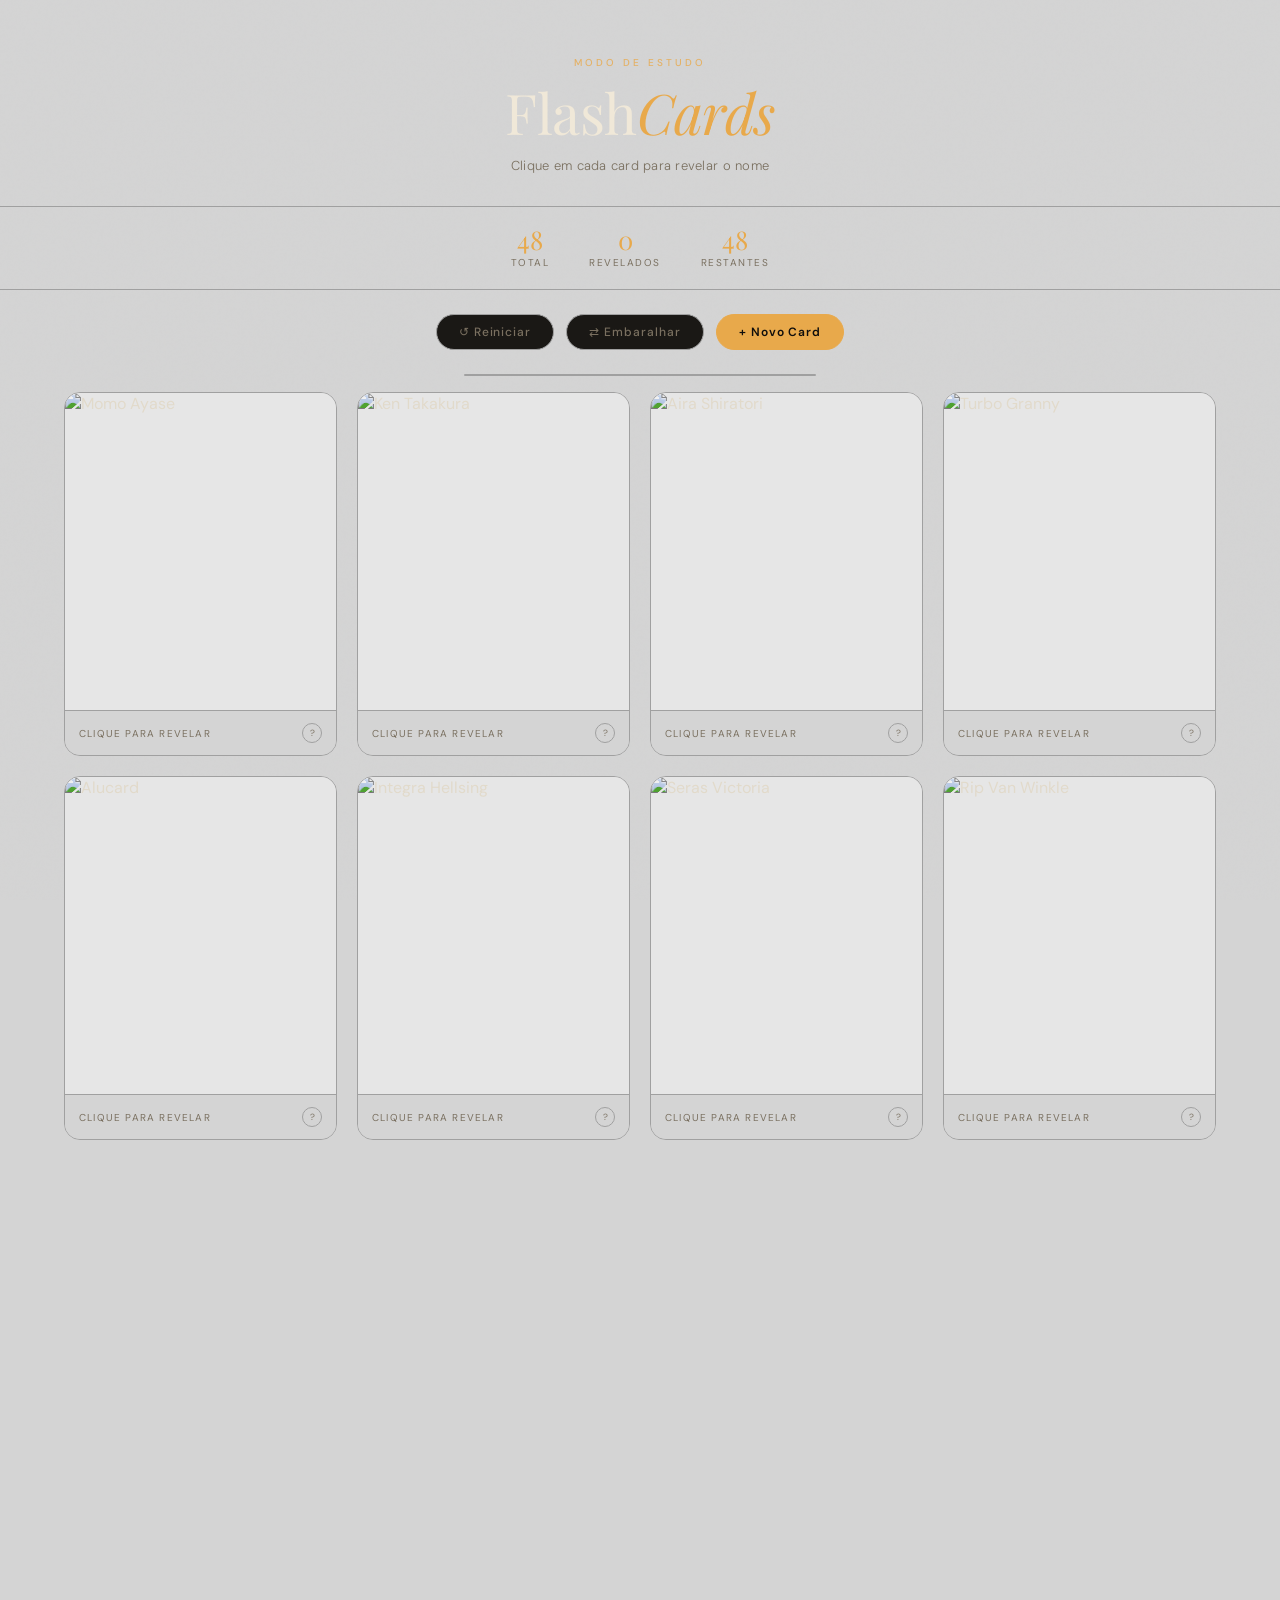
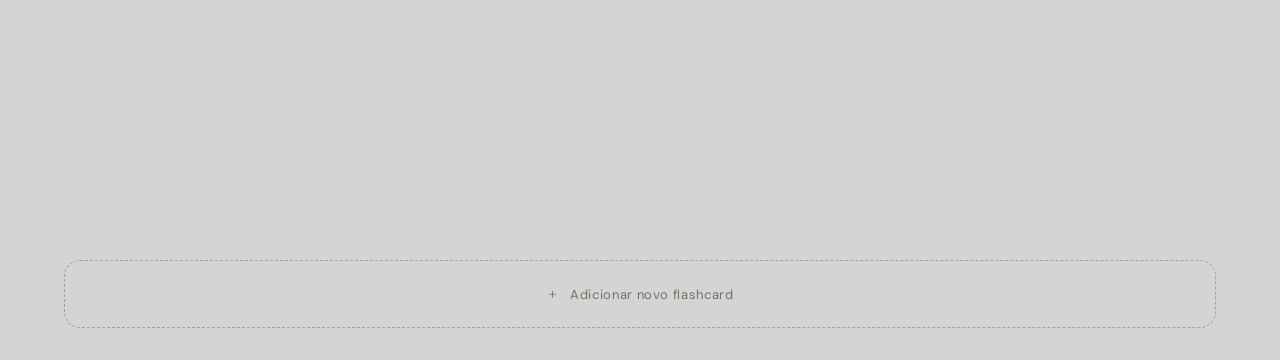
==== commit cdfb3cf1: "Moved script to another file" ====
--- a/index.html
+++ b/index.html
@@ -6,6 +6,7 @@
 <title>Flashcards de Estudo</title>
 <link href="https://fonts.googleapis.com/css2?family=Playfair+Display:wght@400;700&family=DM+Sans:wght@300;400;500&display=swap" rel="stylesheet">
 <link rel="stylesheet" href="style.css">
+<script src="script.js" defer></script>
 </head>
 <body>
 
@@ -91,448 +92,5 @@
   </div>
 </div>
 
-<script>
-  // ─── Sample data (placeholder images via picsum) ─────────────────────────────
-  const sampleCards = [
-    {
-      name: "Momo Ayase",
-      desc: "Momo",
-      tag: "Dan Da Dan",
-      imageUrl: "https://static.wikia.nocookie.net/dandadan/images/c/ce/Momo_Ayase_Anime_Infobox_2.png/revision/latest?cb=20241116233954"
-    },
-    {
-      name: "Ken Takakura",
-      desc: "Ken",
-      tag: "Dan Da Dan",
-      imageUrl: "https://static.wikia.nocookie.net/dandadan/images/e/e0/Okarun_Anime_Infobox_2.png/revision/latest?cb=20241218045003"
-    },
-    {
-      name: "Aira Shiratori",
-      desc: "Aira",
-      tag: "Dan Da Dan",
-      imageUrl: "https://static.wikia.nocookie.net/dandadan/images/3/35/Aira_Shiratori_Infobox.png/revision/latest?cb=20241216161245"
-    },
-    {
-      name: "Turbo Granny",
-      desc: "Turbo",
-      tag: "Dan Da Dan",
-      imageUrl: "https://static.wikia.nocookie.net/dandadan/images/8/84/Turbo_Granny_%28Doll%29_Infobox_%28Anime%29.png/revision/latest?cb=20241031174232"
-    },
-    {
-      name: "Alucard",
-      desc: "Alucard",
-      tag: "Hellsing Ultimate",
-      imageUrl: "https://i.redd.it/isj6ltwzsavf1.jpeg"
-    },
-    {
-      name: "Integra Hellsing",
-      desc: "Integra",
-      tag: "Hellsing Ultimate",
-      imageUrl: "https://static.wikia.nocookie.net/p__/images/5/58/Integra_Hellsing.png/revision/latest?cb=20240220141728&path-prefix=protagonist"
-    },
-    {
-      name: "Seras Victoria",
-      desc: "Seras",
-      tag: "Hellsing Ultimate",
-      imageUrl: "https://preview.redd.it/seras-victoria-hellsing-ultimate-vs-whole-mha-verse-who-wins-v0-lu7d4or9k56e1.jpg?width=600&format=pjpg&auto=webp&s=ce6e1b220c2743bc9ec4bf1cfbf0cc132b6a8df0"
-    },
-    {
-      name: "Rip Van Winkle",
-      desc: "Rip Van",
-      tag: "Hellsing Ultimate",
-      imageUrl: "https://static.wikia.nocookie.net/villainous-beauties/images/e/ec/Rip_van_Winkle.jpg/revision/latest?cb=20250522145946"
-    },
-    {
-      name: "Padre Alexander Anderson",
-      desc: "Padre Alexander",
-      tag: "Hellsing Ultimate",
-      imageUrl: "https://preview.redd.it/alexander-anderson-hellsing-ultimate-v0-yylas85gzxm91.jpg?width=640&crop=smart&auto=webp&s=781cdfe3f6b6d7279e425f0a391e73e830cecb99"
-    },
-    {
-      name: "Denji",
-      desc: "Denji",
-      tag: "Chawsaw man",
-      imageUrl: "https://metagalaxia.com.br/wp-content/uploads/2024/03/Chainsaw-Man-Denji.webp"
-    },
-    {
-      name: "Pochita",
-      desc: "Pochita",
-      tag: "Chawsaw man",
-      imageUrl: "https://static.wikia.nocookie.net/chainsaw-man/images/5/54/Pochita_anime_design.png/revision/latest/scale-to-width/360?cb=20220919121110"
-    },
-    {
-      name: "Power",
-      desc: "Power",
-      tag: "Chawsaw man",
-      imageUrl: "https://upload.wikimedia.org/wikipedia/en/thumb/c/c2/Power_%28Chainsaw_Man%29.png/250px-Power_%28Chainsaw_Man%29.png"
-    },
-    {
-      name: "Makima",
-      desc: "Makima",
-      tag: "Chawsaw man",
-      imageUrl: "https://encrypted-tbn0.gstatic.com/images?q=tbn:ANd9GcRN8JIaveVWmxRXFIBUqiPh_o6mGDe8l2_6fA&s"
-    },
-    {
-      name: "Aki Hayakawa",
-      desc: "Aki",
-      tag: "Chawsaw man",
-      imageUrl: "https://encrypted-tbn0.gstatic.com/images?q=tbn:ANd9GcS1_0jOTfe9DC2nygElDVAmm9qMHcKIzQcN3j2erAWJoLOlqAkNAp9nGC4&s=10"
-    },
-    {
-      name: "Inosuke Hashibira",
-      desc: "Inosuke",
-      tag: "Demon Slayer",
-      imageUrl: "https://encrypted-tbn0.gstatic.com/images?q=tbn:ANd9GcRzXhj75GYLWrj236K3svAyB9ZYM6-hpKtYj9jHudLeFP18DjU4XexoK-J7&s=10"
-    },
-    {
-      name: "Rengoku Kyojuro",
-      desc: "Rengoku",
-      tag: "Demon Slayer",
-      imageUrl: "https://i.redd.it/0avxf1uq26sb1.jpg"
-    },
-    {
-      name: "Tanjiro Kamado",
-      desc: "Tanjiro",
-      tag: "Demon Slayer",
-      imageUrl: "https://upload.wikimedia.org/wikipedia/en/e/ea/Tanjirou_manga.png"
-    },
-    {
-      name: "Nezuko Kamado",
-      desc: "Nezuko",
-      tag: "Demon Slayer",
-      imageUrl: "https://ovicio.com.br/wp-content/uploads/2023/10/20231028-demon-slayer-nezuko-555x555.jpg"
-    },
-    {
-      name: "Zenitsu Agatsuma",
-      desc: "Zenitsu",
-      tag: "Demon Slayer",
-      imageUrl: "https://easydrawingguides.com/wp-content/uploads/2023/10/how-to-draw-zenitsu-agatsuma-from-demon-slayer-featured-image-1200.png"
-    },
-    {
-      name: "Muzan Kibutsuji",
-      desc: "Muzan",
-      tag: "Demon Slayer",
-      imageUrl: "https://static.wikia.nocookie.net/kimetsu-no-yaiba/images/0/0e/Muzan_Kibutsuji_Full_Body_%28Anime%29.png/revision/latest?cb=20210731042132"
-    },
-    {
-      name: "Jonathan Joestar",
-      desc: "Jonathan",
-      tag: "JoJo's Bizarre Adventure",
-      imageUrl: "https://static.wikitide.net/deathbattlewiki/5/55/Portrait.jonathanjoestar.png"
-    },
-    {
-      name: "Joseph Joestar",
-      desc: "Joestar",
-      tag: "JoJo's Bizarre Adventure",
-      imageUrl: "https://upload.wikimedia.org/wikipedia/en/f/fc/JosephJoestar.jpg"
-    },
-    {
-      name: "Jotaro Kujo",
-      desc: "Kujo",
-      tag: "JoJo's Bizarre Adventure",
-      imageUrl: "https://static.wikia.nocookie.net/jjba/images/9/9a/JotaroKujo.png/revision/latest?cb=20170204224518&path-prefix=pt-br"
-    },
-    {
-      name: "Josuke Higashikata",
-      desc: "Josuke",
-      tag: "JoJo's Bizarre Adventure",
-      imageUrl: "https://static.wikia.nocookie.net/jjba/images/8/81/JosukeAnime.webp/revision/latest/scale-to-width/360?cb=20230610163959&path-prefix=pt-br"
-    },
-    {
-      name: "Giorno Giovanna",
-      desc: "Giorno",
-      tag: "JoJo's Bizarre Adventure",
-      imageUrl: "https://static.wikitide.net/deathbattlewiki/d/df/Portrait.giornogiovanna.png"
-    },
-    {
-      name: "Jolyne Cujoh",
-      desc: "Jolyne",
-      tag: "JoJo's Bizarre Adventure",
-      imageUrl: "https://i.pinimg.com/736x/f6/c0/cf/f6c0cf105f081123774a7fe68a67385d.jpg"
-    },
-    {
-      name: "Takaba Fumihiko",
-      desc: "Takaba",
-      tag: "Jujutsu Kaisen",
-      imageUrl: "https://static.wikia.nocookie.net/jujutsukaisen/images/e/ea/Fumihiko_Takaba.webp/revision/latest?cb=20250319000643&path-prefix=pt-br"
-    },
-    {
-      name: "Nobara Kugisaki",
-      desc: "Nobara",
-      tag: "Jujutsu Kaisen",
-      imageUrl: "https://i.pinimg.com/736x/ba/5a/70/ba5a7064b4b1f9b260df25901008e21c.jpg"
-    },
-    {
-      name: "Megumi Fushiguro",
-      desc: "Megumi",
-      tag: "Jujutsu Kaisen",
-      imageUrl: "https://i.pinimg.com/736x/41/a4/11/41a411cc9ffd53a4a47f178b7f6b5d45.jpg"
-    },
-    {
-      name: "Ryomen Sukuna",
-      desc: "Sukuna",
-      tag: "Jujutsu Kaisen",
-      imageUrl: "https://www.shutterstock.com/image-illustration/ryomen-sukuna-anime-jujutsu-kaisen-600w-2234259231.jpg"
-    },
-    {
-      name: "Satoru Gojo",
-      desc: "Gojo",
-      tag: "Jujutsu Kaisen",
-      imageUrl: "https://i.pinimg.com/736x/70/ea/79/70ea79448ca47722bbf65946a18eb129.jpg"
-    },
-    {
-      name: "Yuji Itadori",
-      desc: "Itadori",
-      tag: "Jujutsu Kaisen",
-      imageUrl: "https://i.pinimg.com/736x/45/1a/eb/451aebcd2aea3028dc33cb33b0bed020.jpg"
-    },
-    {
-      name: "Arataka Reigen",
-      desc: "Reigen",
-      tag: "Mob Psycho 100",
-      imageUrl: "https://sketchok.com/images/articles/06-anime/080-mob-psycho-100/05/16.jpg"
-    },
-    {
-      name: "Dimple",
-      desc: "Ekubo",
-      tag: "Mob Psycho 100",
-      imageUrl: "https://i.pinimg.com/736x/cc/f8/b3/ccf8b32afd8c9d080a9495868c433064.jpg"
-    },
-    {
-      name: "Shigeo Kageyama",
-      desc: "Mob",
-      tag: "Mob Psycho 100",
-      imageUrl: "https://encrypted-tbn0.gstatic.com/images?q=tbn:ANd9GcTIgzwnCm-E7gJGkyTbRZ5qeMt0HWwXnSrxttwuxbJzJsYsAIhGYOlj77g&s=10"
-    },
-    {
-      name: "Senua",
-      desc: "Senua",
-      tag: "Hellblade",
-      imageUrl: "https://cms-assets.xboxservices.com/assets/22/44/2244ca80-ee5b-429c-8ee7-b93221ed67fb.jpg?n=Senuas-Saga-Hellblade-II_GLP-Page-Hero-0_Enhanced_1083x1222.jpg"
-    },
-    {
-      name: "Senua",
-      desc: "Senua",
-      tag: "Hellblade",
-      imageUrl: "https://cms-assets.xboxservices.com/assets/22/44/2244ca80-ee5b-429c-8ee7-b93221ed67fb.jpg?n=Senuas-Saga-Hellblade-II_GLP-Page-Hero-0_Enhanced_1083x1222.jpg"
-    },
-    {
-      name: "Nagisa Furukawa",
-      desc: "Nagisa",
-      tag: "Clannad",
-      imageUrl: "https://static.wikia.nocookie.net/c__/images/5/5b/Nagisajustmarried.jpg/revision/latest?cb=20100716161340&path-prefix=clannad"
-    },
-    {
-      name: "Tomoya Okazaki",
-      desc: "Tomoya",
-      tag: "Clannad",
-      imageUrl: "https://i.pinimg.com/474x/6d/71/98/6d7198991de6223effa299ef5c17d54e.jpg"
-    },
-    {
-      name: "Griffith",
-      desc: "Griffith",
-      tag: "Berserk",
-      imageUrl: "https://upload.wikimedia.org/wikipedia/en/7/7a/GriffithBerserk.png"
-    },
-    {
-      name: "Casca",
-      desc: "Casca",
-      tag: "Berserk",
-      imageUrl: "https://encrypted-tbn0.gstatic.com/images?q=tbn:ANd9GcQiCK2upF88eghN_mfpfdXsJ21dacJIBnSMSPfdURxIXRqaQFzek5wyZHQ&s=10"
-    },
-    {
-      name: "Rei Ayanami",
-      desc: "Rei",
-      tag: "Evangelion",
-      imageUrl: "https://upload.wikimedia.org/wikipedia/en/5/53/Rei_Ayanami.jpg"
-    },
-    {
-      name: "Asuka Langley Soryu",
-      desc: "Asuka",
-      tag: "Evangelion",
-      imageUrl: "https://i1.sndcdn.com/avatars-000306166239-gfiap0-t1080x1080.jpg"
-    },
-    {
-      name: "Shinji Ikari",
-      desc: "Shinji",
-      tag: "Evangelion",
-      imageUrl: "https://preview.redd.it/i-love-shinji-ikari-what-are-your-opinions-on-him-v0-7og75gg5bk9f1.jpg?width=640&crop=smart&auto=webp&s=b017a6d07a0e11720c9c6008124e00885a92ccb7"
-    },
-    {
-      name: "Bojji",
-      desc: "Bojji",
-      tag: "Ousama ranking",
-      imageUrl: "https://static.wikia.nocookie.net/ousamaranking/images/b/be/Bojji_2022_anime_intro.jpg/revision/latest?cb=20220427001856"
-    },
-    {
-      name: "Kage",
-      desc: "Kage",
-      tag: "Ousama ranking",
-      imageUrl: "https://static.wikia.nocookie.net/ousamaranking/images/6/6e/Kage.png/revision/latest?cb=20210824160143"
-    },
-    {
-      name: "John Marston",
-      desc: "John Marston",
-      tag: "Red Dead Redemption",
-      imageUrl: "https://www.notebookcheck.info/fileadmin/Notebooks/News/_nc4/John-marston-rdr-2-switch-2.jpg"
-    },
-    {
-      name: "Dutch",
-      desc: "Dutch van der Linde",
-      tag: "Red Dead Redemption",
-      imageUrl: "https://static.wikia.nocookie.net/reddead/images/8/87/RDR2_Dutch_van_der_Linde_PC.png/revision/latest?cb=20210201222847&path-prefix=pt-br"
-    },
-  ];
-
-  let cards = [...sampleCards];
-  let flippedSet = new Set();
-
-  // ─── Render ───────────────────────────────────────────────────────────────────
-  function render() {
-    const grid = document.getElementById('cardGrid');
-    grid.innerHTML = '';
-    cards.forEach((card, i) => {
-      const wrapper = document.createElement('div');
-      wrapper.className = 'card-wrapper';
-      wrapper.style.animationDelay = `${i * 60}ms`;
-
-      const isFlipped = flippedSet.has(i);
-
-      wrapper.innerHTML = `
-        <div class="card ${isFlipped ? 'flipped' : ''}" data-index="${i}" onclick="flipCard(this)">
-          <div class="card-face card-front">
-            <div class="image-area">
-              ${card.imageUrl
-                ? `<img src="${card.imageUrl}" alt="${card.name}" loading="lazy">`
-                : `<div class="placeholder-img">
-                     <div class="ph-icon">🖼️</div>
-                     <div class="ph-text">Sem imagem</div>
-                   </div>`
-              }
-            </div>
-            <div class="hint">
-              <span class="hint-text">Clique para revelar</span>
-              <span class="hint-icon">?</span>
-            </div>
-          </div>
-          <div class="card-face card-back">
-            <div class="back-icon">
-              <svg viewBox="0 0 24 24"><path stroke-linecap="round" stroke-linejoin="round" d="M4.5 12.75l6 6 9-13.5"/></svg>
-            </div>
-            <div class="card-name">${card.name}</div>
-            ${card.desc ? `<div class="card-desc">${card.desc}</div>` : ''}
-            ${card.tag ? `<div class="tag">${card.tag}</div>` : ''}
-          </div>
-        </div>`;
-      grid.appendChild(wrapper);
-    });
-    updateStats();
-  }
-
-  function flipCard(cardEl) {
-    const i = parseInt(cardEl.dataset.index);
-    if (flippedSet.has(i)) {
-      flippedSet.delete(i);
-      cardEl.classList.remove('flipped');
-    } else {
-      flippedSet.add(i);
-      cardEl.classList.add('flipped');
-      showTooltip(cards[i].name);
-    }
-    updateStats();
-  }
-
-  // ─── Stats & progress ─────────────────────────────────────────────────────────
-  function updateStats() {
-    const total = cards.length;
-    const revealed = flippedSet.size;
-    document.getElementById('totalCount').textContent = total;
-    document.getElementById('revealedCount').textContent = revealed;
-    document.getElementById('remainCount').textContent = total - revealed;
-    const pct = total ? (revealed / total) * 100 : 0;
-    document.getElementById('progressFill').style.width = pct + '%';
-  }
-
-  // ─── Controls ─────────────────────────────────────────────────────────────────
-  function resetAll() {
-    flippedSet.clear();
-    render();
-  }
-
-  function shuffleCards() {
-    cards = cards.sort(() => Math.random() - 0.5);
-    flippedSet.clear();
-    render();
-  }
-
-  // ─── Tooltip ──────────────────────────────────────────────────────────────────
-  let tooltipTimer;
-  function showTooltip(text) {
-    clearTimeout(tooltipTimer);
-    const tip = document.getElementById('tooltip');
-    tip.textContent = text;
-    tip.classList.add('show');
-    tooltipTimer = setTimeout(() => tip.classList.remove('show'), 2200);
-  }
-
-  // ─── Modal ───────────────────────────────────────────────────────────────────
-  let pendingImageUrl = null;
-  let pendingImageDataUrl = null;
-
-  function openModal() {
-    document.getElementById('modalOverlay').classList.add('open');
-    document.getElementById('cardName').value = '';
-    document.getElementById('cardDesc').value = '';
-    document.getElementById('cardTag').value = '';
-    document.getElementById('uploadContent').innerHTML = `
-      <div class="upload-icon">🖼️</div>
-      <p>Clique para selecionar uma imagem</p>`;
-    pendingImageUrl = null;
-    pendingImageDataUrl = null;
-  }
-
-  function closeModal() {
-    document.getElementById('modalOverlay').classList.remove('open');
-  }
-
-  function handleOverlayClick(e) {
-    if (e.target === document.getElementById('modalOverlay')) closeModal();
-  }
-
-  function previewImage(e) {
-    const file = e.target.files[0];
-    if (!file) return;
-    const reader = new FileReader();
-    reader.onload = (ev) => {
-      pendingImageDataUrl = ev.target.result;
-      document.getElementById('uploadContent').innerHTML = `
-        <img class="preview-img" src="${pendingImageDataUrl}" alt="preview">
-        <p style="margin-top:8px;font-size:11px;">${file.name}</p>`;
-    };
-    reader.readAsDataURL(file);
-  }
-
-  function addCard() {
-    const name = document.getElementById('cardName').value.trim();
-    if (!name) {
-      document.getElementById('cardName').focus();
-      document.getElementById('cardName').style.borderColor = '#c0392b';
-      setTimeout(() => document.getElementById('cardName').style.borderColor = '', 1200);
-      return;
-    }
-    cards.unshift({
-      name,
-      desc: document.getElementById('cardDesc').value.trim(),
-      tag: document.getElementById('cardTag').value.trim(),
-      imageUrl: pendingImageDataUrl || null
-    });
-    flippedSet = new Set([...flippedSet].map(i => i + 1)); // shift indices
-    closeModal();
-    render();
-  }
-
-  // ─── Init ─────────────────────────────────────────────────────────────────────
-  render();
-</script>
 </body>
 </html>
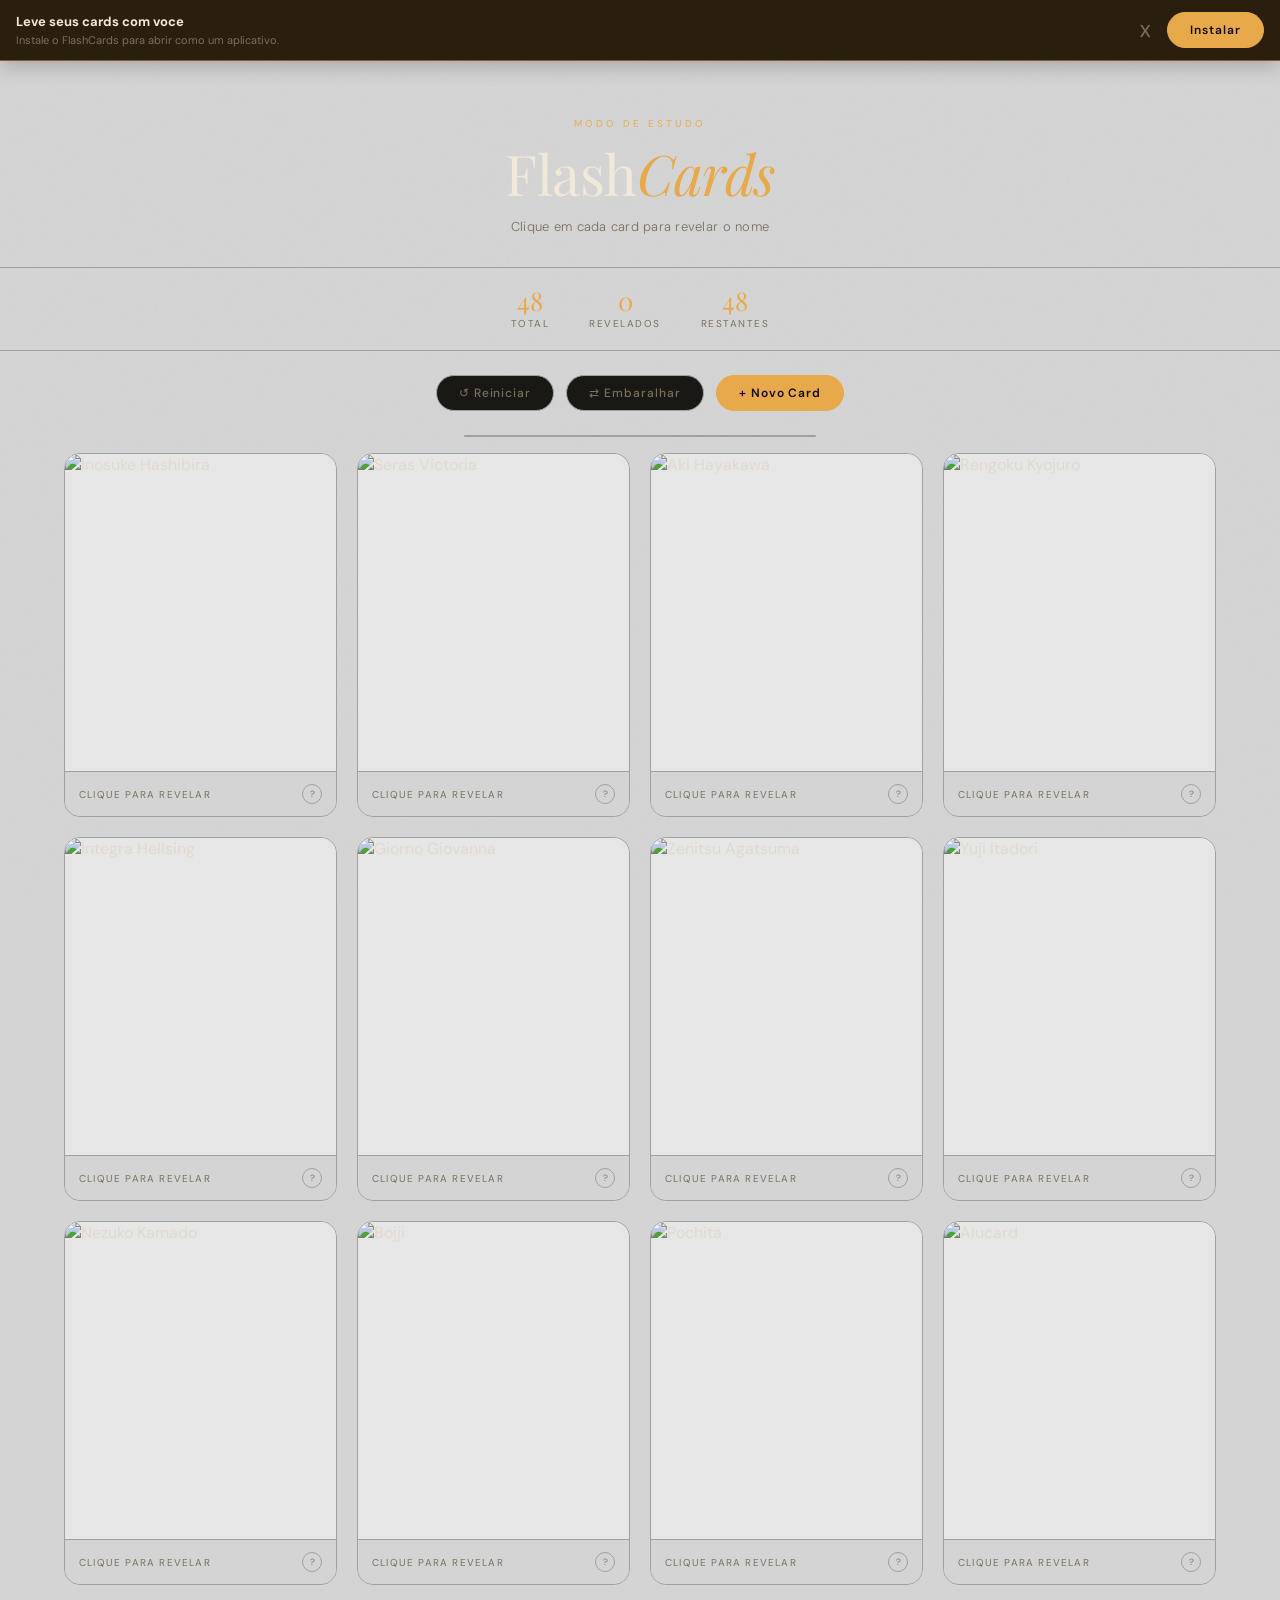
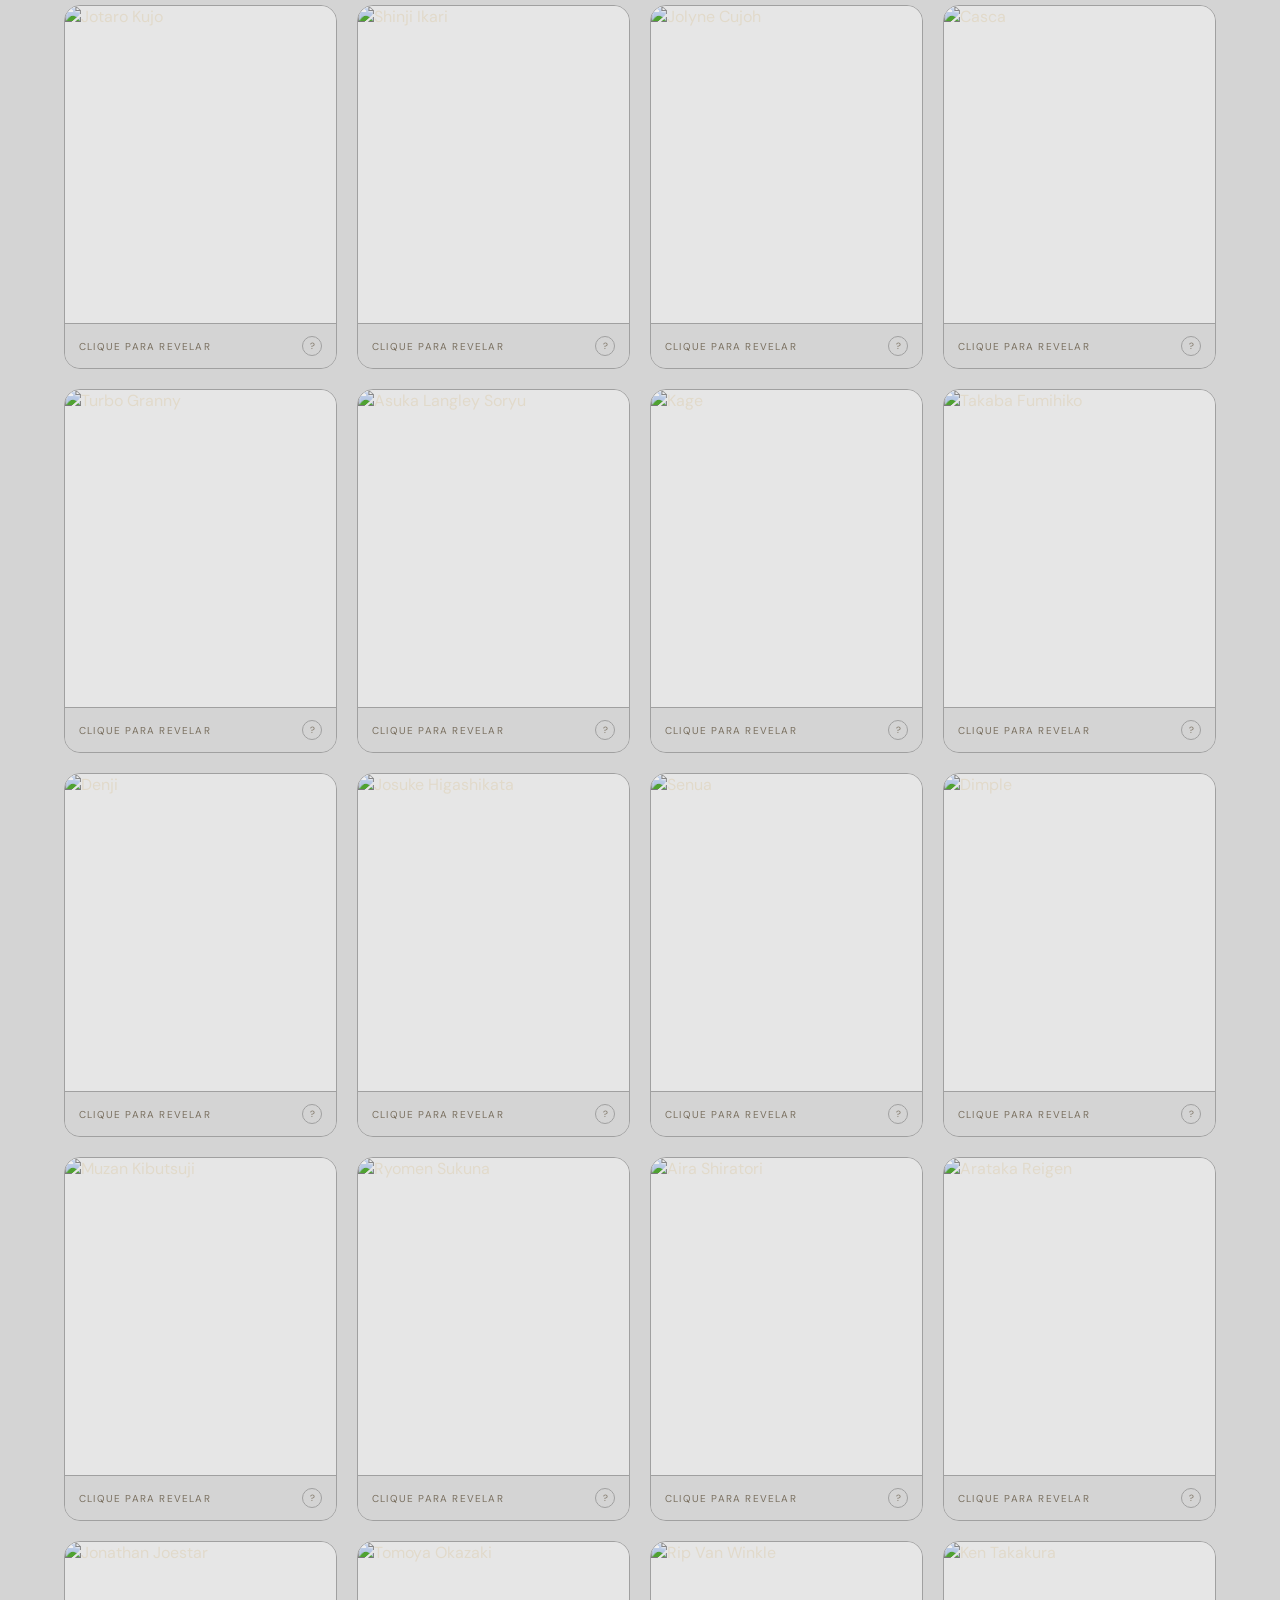
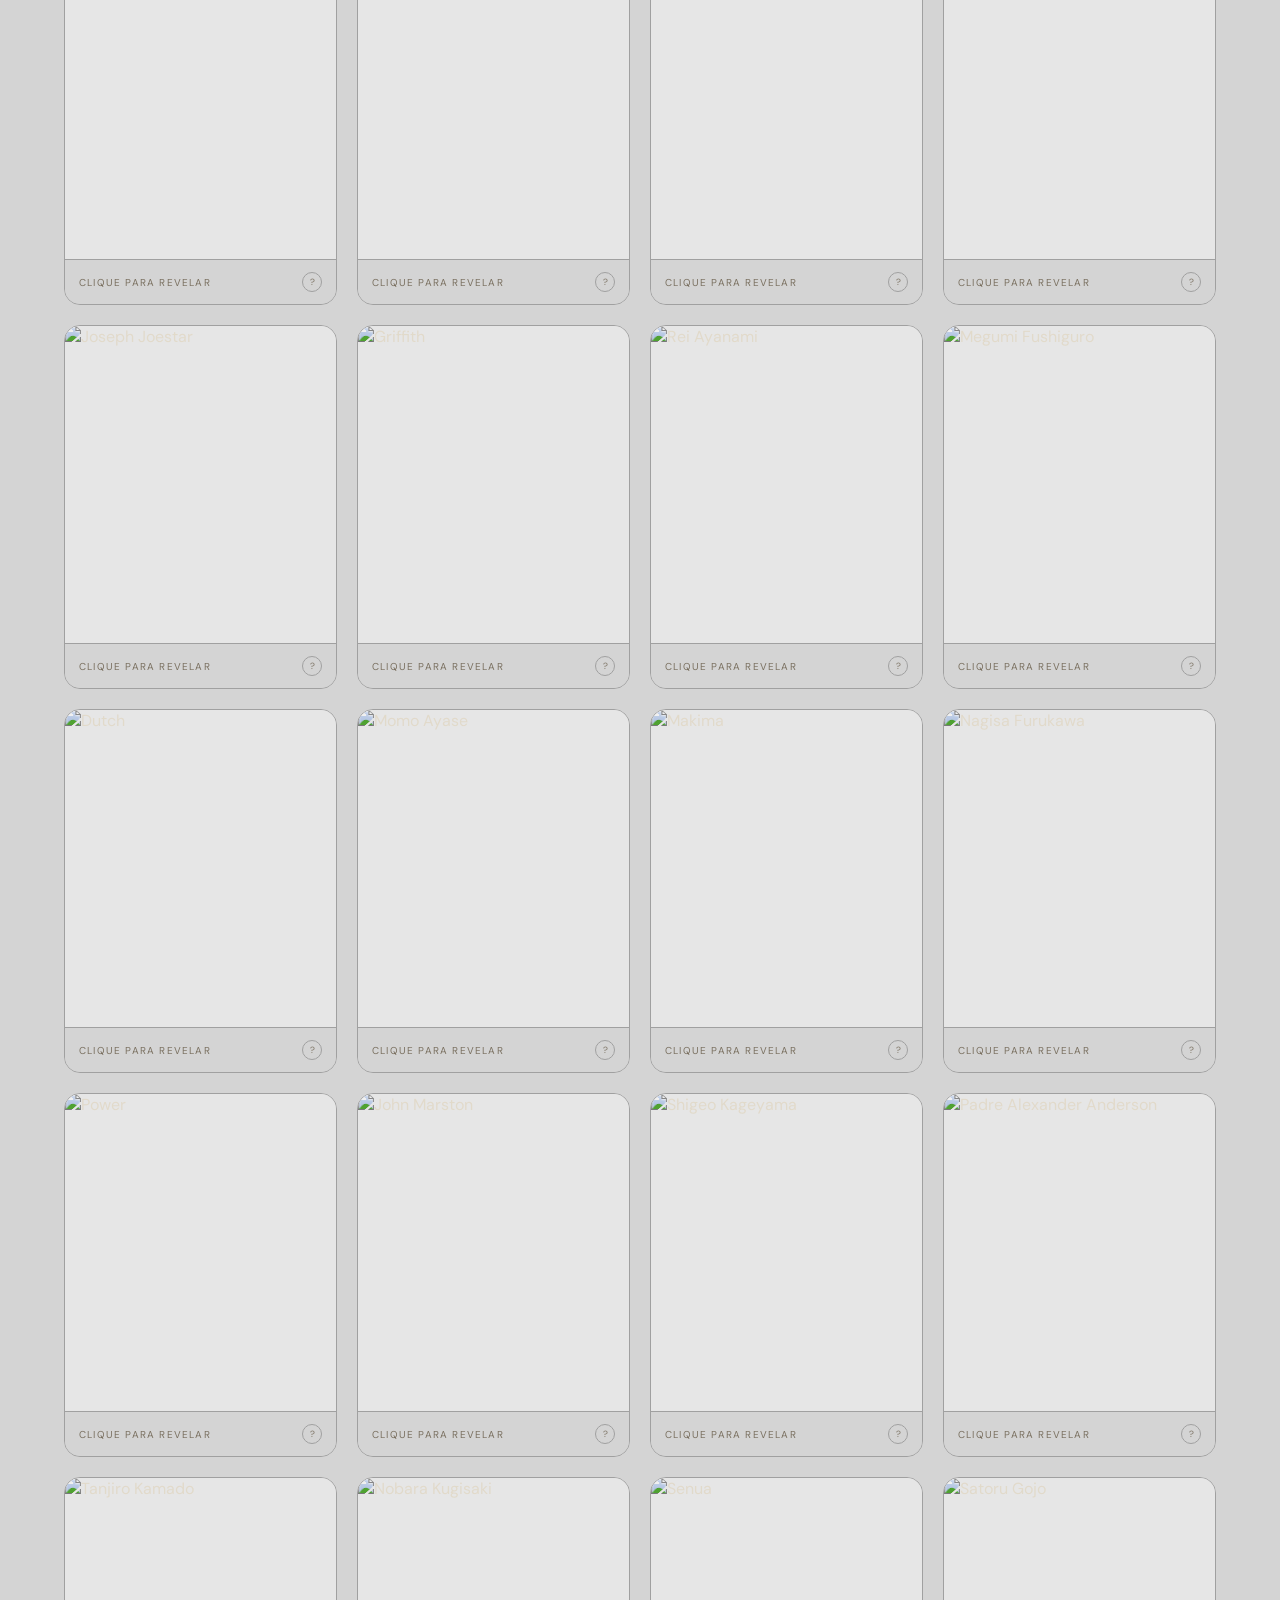
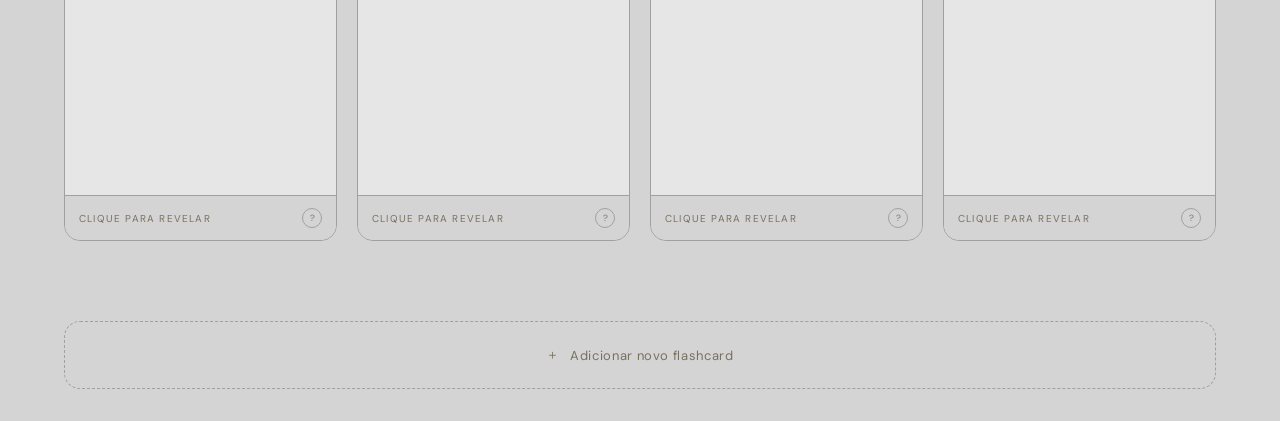
==== commit ecd0357a: "Transform into webApp" ====
--- a/index.html
+++ b/index.html
@@ -3,13 +3,31 @@
 <head>
 <meta charset="UTF-8">
 <meta name="viewport" content="width=device-width, initial-scale=1.0">
+<meta name="theme-color" content="#1a1815">
+<meta name="mobile-web-app-capable" content="yes">
+<meta name="apple-mobile-web-app-capable" content="yes">
+<meta name="apple-mobile-web-app-status-bar-style" content="black-translucent">
+<meta name="apple-mobile-web-app-title" content="FlashCards">
 <title>Flashcards de Estudo</title>
+<link rel="manifest" href="manifest.webmanifest">
+<link rel="icon" href="icons/icon.svg" type="image/svg+xml">
+<link rel="apple-touch-icon" href="icons/icon.svg">
 <link href="https://fonts.googleapis.com/css2?family=Playfair+Display:wght@400;700&family=DM+Sans:wght@300;400;500&display=swap" rel="stylesheet">
 <link rel="stylesheet" href="style.css">
 <script src="script.js" defer></script>
 </head>
 <body>
 
+<aside class="install-banner" id="installBanner" aria-live="polite" hidden>
+  <div>
+    <strong>Leve seus cards com voce</strong>
+    <p id="installMessage">Instale o FlashCards para abrir como um aplicativo.</p>
+  </div>
+  <div class="install-actions">
+    <button class="install-dismiss" id="installDismiss" type="button" aria-label="Fechar aviso">x</button>
+    <button class="btn primary install-button" id="installButton" type="button">Instalar</button>
+  </div>
+</aside>
 <header>
   <div class="header-label">Modo de Estudo</div>
   <h1>Flash<span>Cards</span></h1>
--- a/style.css
+++ b/style.css
@@ -21,7 +21,15 @@
     font-family: 'DM Sans', sans-serif;
     min-height: 100vh;
     overflow-x: hidden;
-  }
+    -webkit-tap-highlight-color: transparent;
+  }
+
+  .install-banner { position: sticky; top: 0; z-index: 300; display: flex; align-items: center; justify-content: space-between; gap: 16px; padding: 12px 16px; background: #2a1f0e; border-bottom: 1px solid rgba(232, 169, 75, 0.45); box-shadow: 0 6px 20px rgba(0, 0, 0, 0.2); }
+  .install-banner strong { display: block; font-size: 13px; color: var(--text-primary); }
+  .install-banner p { margin-top: 3px; font-size: 11px; color: var(--text-muted); }
+  .install-actions { display: flex; align-items: center; gap: 8px; flex-shrink: 0; }
+  .install-button { padding: 8px 14px; font-size: 11px; }
+  .install-dismiss { width: 28px; height: 28px; border: 0; background: transparent; color: var(--text-muted); font-size: 22px; line-height: 1; cursor: pointer; }
 
   /* Grain overlay */
   body::before {
@@ -538,6 +546,7 @@
 
   /* Responsive */
   @media (max-width: 520px) {
+    .install-banner { align-items: flex-start; }
     .grid-container {
       grid-template-columns: repeat(2, 1fr);
       gap: 12px;
